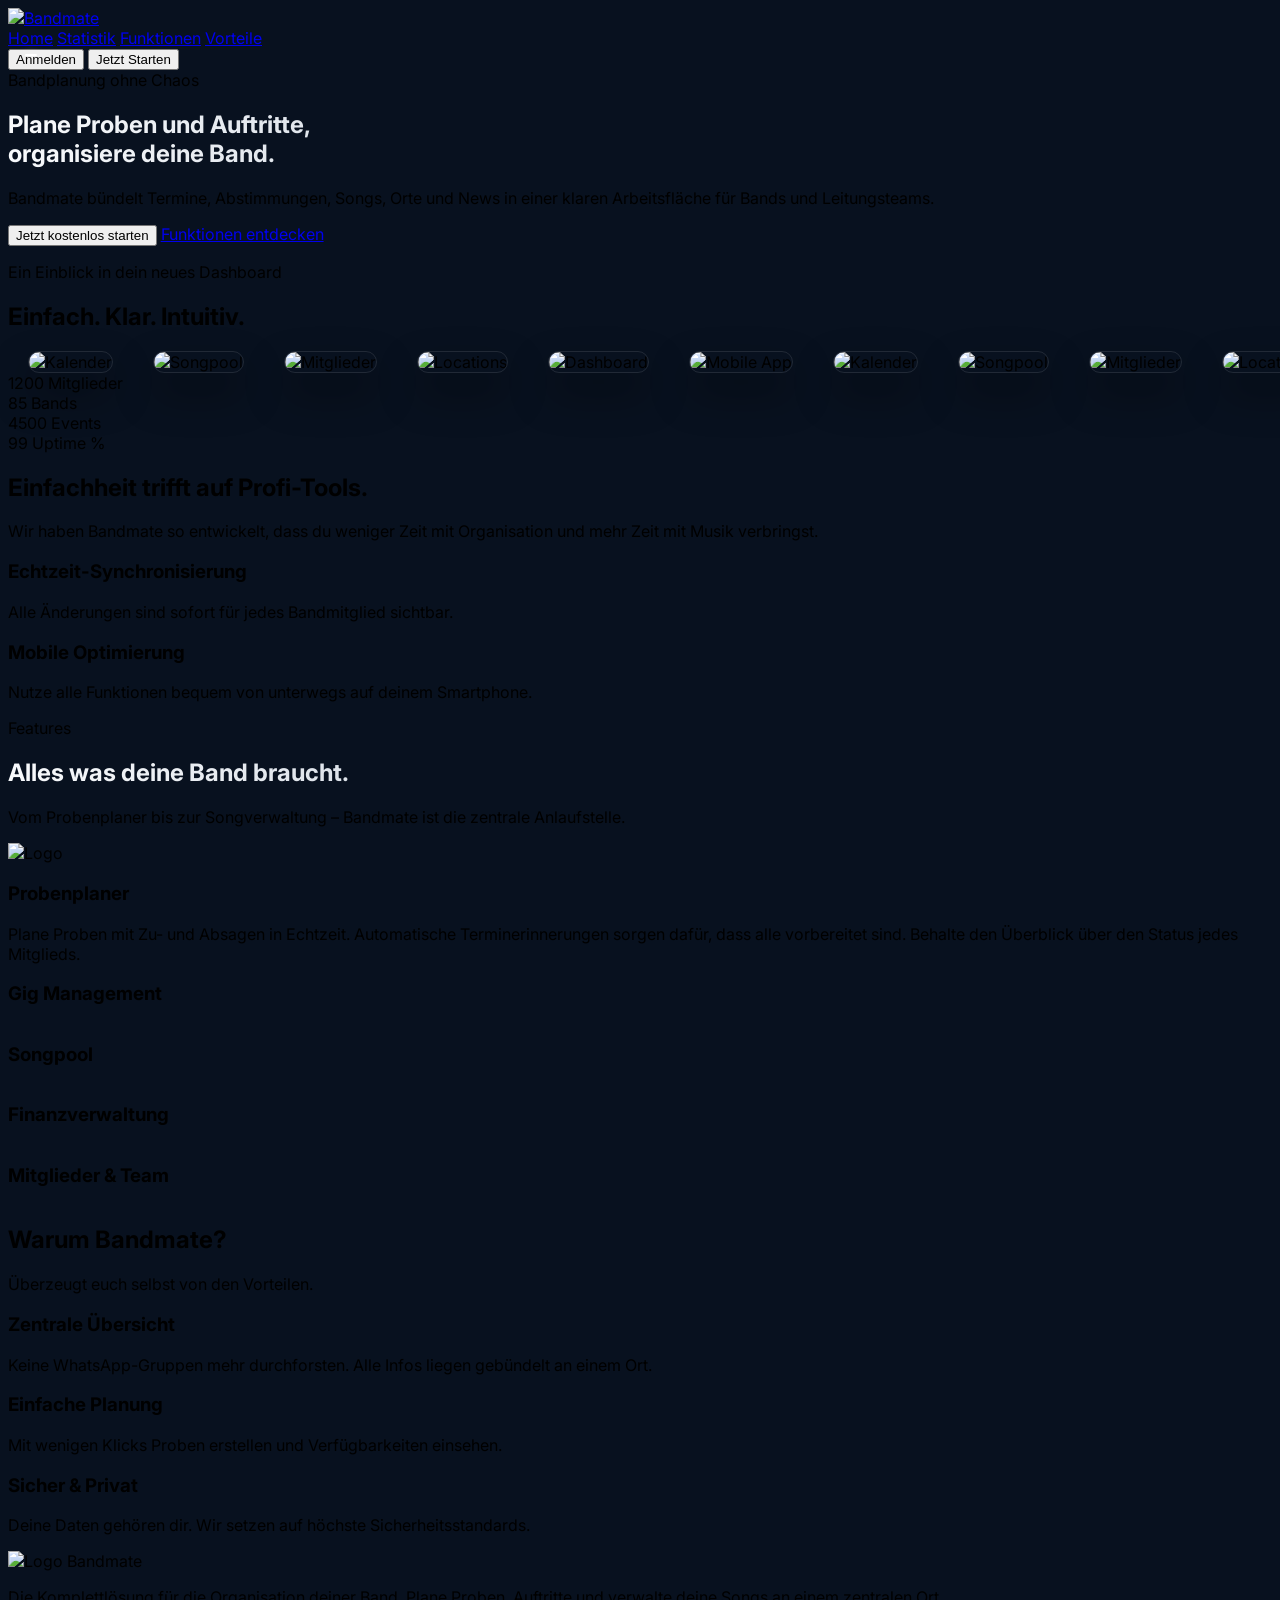
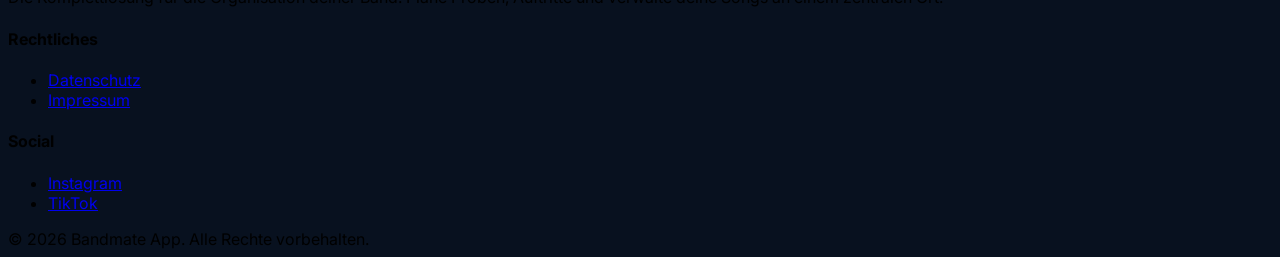
==== index.html @ f97758b0 "feat: add private and band-specific finance management module and UI components" ====
<!DOCTYPE html>
<html lang="de" class="dark">
<head>
    <meta charset="UTF-8">
    <meta name="viewport" content="width=device-width, initial-scale=1.0, viewport-fit=cover">
    <title>Bandmate | Organisiere deine Band wie ein Profi</title>
    
    <meta name="description" content="Bandmate hilft Bands, Proben, Auftritte, Mitglieder, Songs und Organisation an einem Ort klar und einfach zu planen.">
    <meta name="theme-color" content="#08111F" id="themeColorMeta">
    <meta name="apple-mobile-web-app-capable" content="yes">
    <meta name="apple-mobile-web-app-status-bar-style" content="black-translucent" id="appleStatusBarMeta">
    <meta name="apple-mobile-web-app-title" content="Bandmate">
    
    <link rel="manifest" href="manifest.json">
    <link rel="icon" type="image/svg+xml" href="images/branding/bandmate-logo-only.svg" id="faviconSvg">
    <link rel="apple-touch-icon" href="images/branding/bandmate-logo-only.svg" id="appleTouchIcon">
    
    <!-- External Dependencies -->
    <script src="https://cdn.tailwindcss.com"></script>
    <script src="https://cdn.jsdelivr.net/npm/@supabase/supabase-js@2"></script>
    <script src="https://unpkg.com/lucide@latest"></script>
    
    <!-- Custom Design System & Styles -->
    <script>
        tailwind.config = {
            darkMode: 'class',
            theme: {
                extend: {
                    colors: {
                        background: '#08111F',
                        accent: { secondary: '#5b8cff' }
                    },
                    animation: {
                        'orbit': 'orbit var(--duration) linear infinite',
                    },
                    keyframes: {
                        'orbit': {
                            '0%': { transform: 'rotate(0deg) translateY(var(--radius)) rotate(0deg)' },
                            '100%': { transform: 'rotate(360deg) translateY(var(--radius)) rotate(-360deg)' },
                        }
                    }
                }
            }
        }
    </script>
    <link rel="stylesheet" href="css/landing.css">
</head>
<body class="text-slate-200">

    <!-- Global Loading Overlay -->
    <div class="loader-container" id="globalLoadingOverlay">
        <div class="loader-panel">
            <div class="loader-spin-shell">
                <div class="guitar-spinner">
                    <img src="images/branding/bandmate-logo-only.svg" alt="Logo">
                </div>
            </div>
            <div class="text-center">
                <p class="font-black tracking-tight text-xl text-white mb-1">Bandmate lädt</p>
                <p class="text-sm text-slate-500 font-medium">Einen Moment bitte...</p>
            </div>
        </div>
    </div>

    <div id="landingPage" class="landing-page opacity-0 transition-opacity duration-500">
        <!-- Header -->
        <header class="fixed top-0 left-0 right-0 z-50 h-24 px-6 md:px-12 flex items-center justify-center pointer-events-none transition-all duration-500" id="mainHeader">
            <div id="headerInner" class="w-full h-16 flex items-center justify-between px-8 pointer-events-auto transition-all duration-500 max-w-full bg-transparent border-transparent shadow-none rounded-none">
                <!-- Left: Logo -->
                <div class="flex-1 flex items-center justify-start">
                    <a href="#" class="flex items-center gap-2">
                        <img src="images/branding/bandmate-logo-short-dark.svg" alt="Bandmate" class="h-8 w-auto">
                    </a>
                </div>

                <!-- Center: Nav -->
                <nav class="hidden md:flex flex-none items-center justify-center gap-8" id="mainNav">
                    <a href="#hero" class="nav-link text-[10px] font-black uppercase tracking-[0.2em] text-slate-400 hover:text-white transition-all active-link">Home</a>
                    <a href="#stats" class="nav-link text-[10px] font-black uppercase tracking-[0.2em] text-slate-400 hover:text-white transition-all">Statistik</a>
                    <a href="#features" class="nav-link text-[10px] font-black uppercase tracking-[0.2em] text-slate-400 hover:text-white transition-all">Funktionen</a>
                    <a href="#reasons" class="nav-link text-[10px] font-black uppercase tracking-[0.2em] text-slate-400 hover:text-white transition-all">Vorteile</a>
                </nav>

                <!-- Right: Buttons -->
                <div class="flex-1 flex items-center justify-end gap-3 pl-8">
                    <button onclick="UI.toggleAuthOverlay(true, 'login')" class="text-[10px] font-black uppercase tracking-[0.2em] px-6 py-2.5 rounded-full bg-white/5 border border-white/10 text-slate-300 hover:text-white hover:bg-white/10 transition-all whitespace-nowrap">Anmelden</button>
                    <button onclick="UI.toggleAuthOverlay(true, 'register')" class="text-[10px] font-black uppercase tracking-[0.2em] px-6 py-2.5 rounded-full bg-accent-secondary text-white hover:brightness-110 transition-all shadow-lg shadow-accent-secondary/20 whitespace-nowrap">Jetzt Starten</button>
                </div>
            </div>
        </header>

        <main>
            <!-- Hero -->
            <section id="hero" class="relative pt-40 pb-20 px-6 min-h-screen flex flex-col items-center justify-center text-center overflow-hidden">
                <div class="absolute top-1/4 left-1/2 -translate-x-1/2 w-[800px] h-[400px] bg-accent-secondary/10 blur-[120px] rounded-full pointer-events-none"></div>
                <div class="max-w-4xl relative z-10">
                    <div class="inline-block px-4 py-1.5 rounded-full bg-accent-secondary/10 border border-accent-secondary/20 text-accent-secondary text-xs font-bold tracking-widest uppercase mb-8">Bandplanung ohne Chaos</div>
                    <h1 class="text-5xl md:text-7xl font-black tracking-tight mb-8 leading-[1.1] text-gradient">Plane Proben und Auftritte, <br> organisiere deine Band.</h1>
                    <p class="text-lg md:text-xl text-slate-400 max-w-2xl mx-auto mb-10 leading-relaxed">Bandmate bündelt Termine, Abstimmungen, Songs, Orte und News in einer klaren Arbeitsfläche für Bands und Leitungsteams.</p>
                    <div class="flex flex-col sm:flex-row items-center justify-center gap-4">
                        <button onclick="UI.toggleAuthOverlay(true, 'register')" class="w-full sm:w-auto px-8 py-4 rounded-2xl bg-accent-secondary text-white font-bold text-base hover:bg-accent-secondary/90 transition-all shadow-xl shadow-accent-secondary/30">Jetzt kostenlos starten</button>
                        <a href="#features" class="w-full sm:w-auto px-8 py-4 rounded-2xl bg-white/5 border border-white/10 font-bold text-base hover:bg-white/10 transition-all flex items-center justify-center">Funktionen entdecken</a>
                    </div>
                </div>
            </section>

            <!-- Image App Slider -->
            <section class="py-32 border-y border-white/5 bg-black/20 overflow-hidden">
                <div class="max-w-[1400px] mx-auto px-6 mb-16 text-center">
                    <p class="text-xs font-bold uppercase tracking-[0.3em] text-slate-500 mb-4">Ein Einblick in dein neues Dashboard</p>
                    <h2 class="text-3xl md:text-4xl font-black tracking-tight">Einfach. Klar. Intuitiv.</h2>
                </div>
                <div class="flex animate-loop-scroll">
                    <!-- Original set -->
                    <div class="slider-img-container"><img src="https://images.unsplash.com/photo-1506784983877-45594efa4cbe?q=80&w=1200&auto=format&fit=crop" alt="Kalender" class="slider-img"></div>
                    <div class="slider-img-container"><img src="https://images.unsplash.com/photo-1511671782779-c97d3d27a1d4?q=80&w=1200&auto=format&fit=crop" alt="Songpool" class="slider-img"></div>
                    <div class="slider-img-container"><img src="https://images.unsplash.com/photo-1511379938547-c1f69419868d?q=80&w=1200&auto=format&fit=crop" alt="Mitglieder" class="slider-img"></div>
                    <div class="slider-img-container"><img src="https://images.unsplash.com/photo-1524661135-423995f22d0b?q=80&w=1200&auto=format&fit=crop" alt="Locations" class="slider-img"></div>
                    <div class="slider-img-container"><img src="https://images.unsplash.com/photo-1460925895917-afdab827c52f?q=80&w=1200&auto=format&fit=crop" alt="Dashboard" class="slider-img"></div>
                    <div class="slider-img-container"><img src="https://images.unsplash.com/photo-1512941937669-90a1b58e7e9c?q=80&w=1200&auto=format&fit=crop" alt="Mobile App" class="slider-img"></div>
                    <!-- Duplicate for infinite scroll -->
                    <div class="slider-img-container"><img src="https://images.unsplash.com/photo-1506784983877-45594efa4cbe?q=80&w=1200&auto=format&fit=crop" alt="Kalender" class="slider-img"></div>
                    <div class="slider-img-container"><img src="https://images.unsplash.com/photo-1511671782779-c97d3d27a1d4?q=80&w=1200&auto=format&fit=crop" alt="Songpool" class="slider-img"></div>
                    <div class="slider-img-container"><img src="https://images.unsplash.com/photo-1511379938547-c1f69419868d?q=80&w=1200&auto=format&fit=crop" alt="Mitglieder" class="slider-img"></div>
                    <div class="slider-img-container"><img src="https://images.unsplash.com/photo-1524661135-423995f22d0b?q=80&w=1200&auto=format&fit=crop" alt="Locations" class="slider-img"></div>
                    <div class="slider-img-container"><img src="https://images.unsplash.com/photo-1460925895917-afdab827c52f?q=80&w=1200&auto=format&fit=crop" alt="Dashboard" class="slider-img"></div>
                    <div class="slider-img-container"><img src="https://images.unsplash.com/photo-1512941937669-90a1b58e7e9c?q=80&w=1200&auto=format&fit=crop" alt="Mobile App" class="slider-img"></div>
                </div>
            </section>

            <!-- Facts Section -->
            <section id="stats" class="py-32 px-6 max-w-7xl mx-auto grid lg:grid-cols-2 gap-20 items-center">
                <div class="grid grid-cols-2 gap-6">
                    <div class="p-8 rounded-[2rem] bg-accent-secondary/5 border border-accent-secondary/10 flex flex-col items-center justify-center text-center">
                        <span class="text-6xl font-black text-accent-secondary mb-2 counter" data-target="1200">0</span>
                        <span class="text-sm font-bold uppercase tracking-widest text-slate-400">Mitglieder</span>
                    </div>
                    <div class="p-8 rounded-[2rem] bg-accent-secondary/5 border border-accent-secondary/10 flex flex-col items-center justify-center text-center">
                        <span class="text-6xl font-black text-accent-secondary mb-2 counter" data-target="85">0</span>
                        <span class="text-sm font-bold uppercase tracking-widest text-slate-400">Bands</span>
                    </div>
                    <div class="p-8 rounded-[2rem] bg-accent-secondary/5 border border-accent-secondary/10 flex flex-col items-center justify-center text-center">
                        <span class="text-6xl font-black text-accent-secondary mb-2 counter" data-target="4500">0</span>
                        <span class="text-sm font-bold uppercase tracking-widest text-slate-400">Events</span>
                    </div>
                    <div class="p-8 rounded-[2rem] bg-accent-secondary/5 border border-accent-secondary/10 flex flex-col items-center justify-center text-center">
                        <span class="text-6xl font-black text-accent-secondary mb-2 counter" data-target="99">0</span>
                        <span class="text-sm font-bold uppercase tracking-widest text-slate-400">Uptime %</span>
                    </div>
                </div>
                <div class="flex flex-col gap-8">
                    <h2 class="text-4xl font-black tracking-tight">Einfachheit trifft auf Profi-Tools.</h2>
                    <p class="text-slate-400 leading-relaxed font-medium">Wir haben Bandmate so entwickelt, dass du weniger Zeit mit Organisation und mehr Zeit mit Musik verbringst.</p>
                    <div class="grid gap-4">
                        <div class="p-6 rounded-2xl border border-white/5 bg-white/[0.02] hover:bg-white/[0.04] transition-all">
                            <h3 class="font-bold text-lg mb-1">Echtzeit-Synchronisierung</h3>
                            <p class="text-sm text-slate-500 font-medium">Alle Änderungen sind sofort für jedes Bandmitglied sichtbar.</p>
                        </div>
                        <div class="p-6 rounded-2xl border border-white/5 bg-white/[0.02] hover:bg-white/[0.04] transition-all">
                            <h3 class="font-bold text-lg mb-1">Mobile Optimierung</h3>
                            <p class="text-sm text-slate-500 font-medium">Nutze alle Funktionen bequem von unterwegs auf deinem Smartphone.</p>
                        </div>
                    </div>
                </div>
            </section>

            <!-- Features Section -->
            <section id="features" class="py-32 px-6 bg-black/40 overflow-hidden">
                <div class="max-w-7xl mx-auto">
                    <div class="text-center mb-20">
                        <div class="inline-block px-4 py-1.5 rounded-full bg-accent-secondary/10 border border-accent-secondary/20 text-accent-secondary text-xs font-bold tracking-widest uppercase mb-8">Features</div>
                        <h2 class="text-4xl md:text-5xl font-black tracking-tight mb-6 text-gradient">Alles was deine Band braucht.</h2>
                        <p class="text-slate-400 text-lg font-medium max-w-2xl mx-auto">Vom Probenplaner bis zur Songverwaltung – Bandmate ist die zentrale Anlaufstelle.</p>
                    </div>

                    <div class="grid lg:grid-cols-[0.8fr_1.2fr] gap-10 lg:gap-20 items-center">
                        <!-- Left Side: Spinning Wheel -->
                        <div class="relative h-[600px] flex items-center justify-center order-2 lg:order-1">
                            <div class="z-10 w-24 h-24 bg-accent-secondary/10 rounded-[2rem] p-5 border border-accent-secondary/20 backdrop-blur-xl">
                                <img src="images/branding/bandmate-logo-only-dark.svg" alt="Logo" class="w-full h-full object-contain">
                            </div>
                            <div class="absolute w-[300px] h-[300px] border border-white/5 rounded-full"></div>
                            <div class="absolute w-[450px] h-[450px] border border-white/5 rounded-full"></div>
                            
                            <!-- Orbiting Icons (7 Icons) -->
                            <div class="absolute animate-orbit flex items-center justify-center p-4 rounded-2xl bg-[#0D1527] border border-white/10" style="--duration: 25s; --radius: 150px; animation-delay: 0s;">
                                <i data-lucide="users" class="w-6 h-6 text-accent-secondary"></i>
                            </div>
                            <div class="absolute animate-orbit flex items-center justify-center p-4 rounded-2xl bg-[#0D1527] border border-white/10" style="--duration: 25s; --radius: 150px; animation-delay: -3.57s;">
                                <i data-lucide="calendar" class="w-6 h-6 text-accent-secondary"></i>
                            </div>
                            <div class="absolute animate-orbit flex items-center justify-center p-4 rounded-2xl bg-[#0D1527] border border-white/10" style="--duration: 25s; --radius: 150px; animation-delay: -7.14s;">
                                <i data-lucide="music" class="w-6 h-6 text-accent-secondary"></i>
                            </div>
                            <div class="absolute animate-orbit flex items-center justify-center p-4 rounded-2xl bg-[#0D1527] border border-white/10" style="--duration: 25s; --radius: 200px; animation-delay: -10.71s;">
                                <i data-lucide="mic-2" class="w-6 h-6 text-accent-secondary"></i>
                            </div>
                            <div class="absolute animate-orbit flex items-center justify-center p-4 rounded-2xl bg-[#0D1527] border border-white/10" style="--duration: 25s; --radius: 200px; animation-delay: -14.28s;">
                                <i data-lucide="map-pin" class="w-6 h-6 text-accent-secondary"></i>
                            </div>
                            <div class="absolute animate-orbit flex items-center justify-center p-4 rounded-2xl bg-[#0D1527] border border-white/10" style="--duration: 25s; --radius: 225px; animation-delay: -17.85s;">
                                <i data-lucide="bell" class="w-6 h-6 text-accent-secondary"></i>
                            </div>
                            <div class="absolute animate-orbit flex items-center justify-center p-4 rounded-2xl bg-[#0D1527] border border-white/10" style="--duration: 25s; --radius: 225px; animation-delay: -21.42s;">
                                <i data-lucide="euro" class="w-6 h-6 text-accent-secondary"></i>
                            </div>
                        </div>

                        <!-- Right Side: Accordion -->
                        <div class="space-y-4 order-1 lg:order-2 w-full max-w-2xl mx-auto lg:mx-0">
                            <!-- Item 1 -->
                            <details name="features" class="group p-6 rounded-2xl bg-white/5 border border-white/10 hover:bg-white/10 open:bg-white/[0.08] open:scale-[1.02] transition-all cursor-pointer" open>
                                <summary class="flex items-center justify-between list-none">
                                    <div class="flex items-center gap-4">
                                        <div class="w-12 h-12 rounded-xl bg-accent-secondary/10 flex items-center justify-center">
                                            <i data-lucide="calendar" class="w-6 h-6 text-accent-secondary"></i>
                                        </div>
                                        <h3 class="text-xl font-bold tracking-tight">Probenplaner</h3>
                                    </div>
                                    <span class="transition-transform group-open:rotate-180">
                                        <i data-lucide="chevron-down" class="w-5 h-5 text-slate-500"></i>
                                    </span>
                                </summary>
                                <div class="grid grid-rows-[0fr] group-open:grid-rows-[1fr] transition-all duration-500 ease-in-out overflow-hidden">
                                    <div class="min-h-0">
                                        <div class="pt-6 text-slate-400 text-base leading-relaxed">
                                            Plane Proben mit Zu- und Absagen in Echtzeit. Automatische Terminerinnerungen sorgen dafür, dass alle vorbereitet sind. Behalte den Überblick über den Status jedes Mitglieds.
                                        </div>
                                    </div>
                                </div>
                            </details>

                            <!-- Item 2 -->
                            <details name="features" class="group p-6 rounded-2xl bg-white/5 border border-white/10 hover:bg-white/10 open:bg-white/[0.08] open:scale-[1.02] transition-all cursor-pointer">
                                <summary class="flex items-center justify-between list-none">
                                    <div class="flex items-center gap-4">
                                        <div class="w-12 h-12 rounded-xl bg-accent-secondary/10 flex items-center justify-center">
                                            <i data-lucide="mic-2" class="w-6 h-6 text-accent-secondary"></i>
                                        </div>
                                        <h3 class="text-xl font-bold tracking-tight">Gig Management</h3>
                                    </div>
                                    <span class="transition-transform group-open:rotate-180">
                                        <i data-lucide="chevron-down" class="w-5 h-5 text-slate-500"></i>
                                    </span>
                                </summary>
                                <div class="grid grid-rows-[0fr] group-open:grid-rows-[1fr] transition-all duration-500 ease-in-out overflow-hidden">
                                    <div class="min-h-0">
                                        <div class="pt-6 text-slate-400 text-base leading-relaxed">
                                            Von der ersten Anfrage bis zum Applaus. Verwalte Setlisten, Technik-Rider, Ansprechpartner und Locations an einem zentralen Ort.
                                        </div>
                                    </div>
                                </div>
                            </details>

                            <!-- Item 3 -->
                            <details name="features" class="group p-6 rounded-2xl bg-white/5 border border-white/10 hover:bg-white/10 open:bg-white/[0.08] open:scale-[1.02] transition-all cursor-pointer">
                                <summary class="flex items-center justify-between list-none">
                                    <div class="flex items-center gap-4">
                                        <div class="w-12 h-12 rounded-xl bg-accent-secondary/10 flex items-center justify-center">
                                            <i data-lucide="music" class="w-6 h-6 text-accent-secondary"></i>
                                        </div>
                                        <h3 class="text-xl font-bold tracking-tight">Songpool</h3>
                                    </div>
                                    <span class="transition-transform group-open:rotate-180">
                                        <i data-lucide="chevron-down" class="w-5 h-5 text-slate-500"></i>
                                    </span>
                                </summary>
                                <div class="grid grid-rows-[0fr] group-open:grid-rows-[1fr] transition-all duration-500 ease-in-out overflow-hidden">
                                    <div class="min-h-0">
                                        <div class="pt-6 text-slate-400 text-base leading-relaxed">
                                            Deine digitale Notenmappe. Hinterlege PDFs, Audio-Files und ChordPro-Texte. Erstelle Setlisten per Drag & Drop für deine nächsten Shows.
                                        </div>
                                    </div>
                                </div>
                            </details>

                            <!-- Item 4 -->
                            <details name="features" class="group p-6 rounded-2xl bg-white/5 border border-white/10 hover:bg-white/10 open:bg-white/[0.08] open:scale-[1.02] transition-all cursor-pointer">
                                <summary class="flex items-center justify-between list-none">
                                    <div class="flex items-center gap-4">
                                        <div class="w-12 h-12 rounded-xl bg-accent-secondary/10 flex items-center justify-center">
                                            <i data-lucide="euro" class="w-6 h-6 text-accent-secondary"></i>
                                        </div>
                                        <h3 class="text-xl font-bold tracking-tight">Finanzverwaltung</h3>
                                    </div>
                                    <span class="transition-transform group-open:rotate-180">
                                        <i data-lucide="chevron-down" class="w-5 h-5 text-slate-500"></i>
                                    </span>
                                </summary>
                                <div class="grid grid-rows-[0fr] group-open:grid-rows-[1fr] transition-all duration-500 ease-in-out overflow-hidden">
                                    <div class="min-h-0">
                                        <div class="pt-6 text-slate-400 text-base leading-relaxed">
                                            Behalte eure Band-Kasse und privaten Ausgaben im Griff. Plane Einnahmen und Ausgaben, teile Beträge unter den Mitgliedern auf und behalte immer den Überblick, wer wem was schuldet.
                                        </div>
                                    </div>
                                </div>
                            </details>

                            <!-- Item 5 -->
                            <details name="features" class="group p-6 rounded-2xl bg-white/5 border border-white/10 hover:bg-white/10 open:bg-white/[0.08] open:scale-[1.02] transition-all cursor-pointer">
                                <summary class="flex items-center justify-between list-none">
                                    <div class="flex items-center gap-4">
                                        <div class="w-12 h-12 rounded-xl bg-accent-secondary/10 flex items-center justify-center">
                                            <i data-lucide="users" class="w-6 h-6 text-accent-secondary"></i>
                                        </div>
                                        <h3 class="text-xl font-bold tracking-tight">Mitglieder & Team</h3>
                                    </div>
                                    <span class="transition-transform group-open:rotate-180">
                                        <i data-lucide="chevron-down" class="w-5 h-5 text-slate-500"></i>
                                    </span>
                                </summary>
                                <div class="grid grid-rows-[0fr] group-open:grid-rows-[1fr] transition-all duration-500 ease-in-out overflow-hidden">
                                    <div class="min-h-0">
                                        <div class="pt-6 text-slate-400 text-base leading-relaxed">
                                            Verwalte Kontaktdaten, Instrumente und Rollen. Lade neue Musiker einfach per Einladungscode ein und baue deine Band-Community auf.
                                        </div>
                                    </div>
                                </div>
                            </details>
                        </div>
                    </div>
                </div>
            </section>

            <!-- Reasons Grid -->
            <section id="reasons" class="py-32 px-6 max-w-7xl mx-auto">
                <div class="text-center mb-20">
                    <h2 class="text-4xl md:text-5xl font-black tracking-tight mb-6">Warum Bandmate?</h2>
                    <p class="text-slate-400 max-w-xl mx-auto font-medium">Überzeugt euch selbst von den Vorteilen.</p>
                </div>
                <div class="grid md:grid-cols-3 gap-8">
                    <div class="p-10 rounded-[2.5rem] bg-[#121C31] border border-white/5 group hover:-translate-y-2 transition-all">
                        <div class="w-14 h-14 rounded-2xl bg-accent-secondary/10 flex items-center justify-center mb-8">
                            <i data-lucide="target" class="w-7 h-7 text-accent-secondary"></i>
                        </div>
                        <h3 class="text-2xl font-black mb-4">Zentrale Übersicht</h3>
                        <p class="text-slate-400 font-medium leading-relaxed">Keine WhatsApp-Gruppen mehr durchforsten. Alle Infos liegen gebündelt an einem Ort.</p>
                    </div>
                    <div class="p-10 rounded-[2.5rem] bg-[#121C31] border border-white/5 group hover:-translate-y-2 transition-all">
                        <div class="w-14 h-14 rounded-2xl bg-accent-secondary/10 flex items-center justify-center mb-8">
                            <i data-lucide="zap" class="w-7 h-7 text-accent-secondary"></i>
                        </div>
                        <h3 class="text-2xl font-black mb-4">Einfache Planung</h3>
                        <p class="text-slate-400 font-medium leading-relaxed">Mit wenigen Klicks Proben erstellen und Verfügbarkeiten einsehen.</p>
                    </div>
                    <div class="p-10 rounded-[2.5rem] bg-[#121C31] border border-white/5 group hover:-translate-y-2 transition-all">
                        <div class="w-14 h-14 rounded-2xl bg-accent-secondary/10 flex items-center justify-center mb-8">
                            <i data-lucide="shield-check" class="w-7 h-7 text-accent-secondary"></i>
                        </div>
                        <h3 class="text-2xl font-black mb-4">Sicher & Privat</h3>
                        <p class="text-slate-400 font-medium leading-relaxed">Deine Daten gehören dir. Wir setzen auf höchste Sicherheitsstandards.</p>
                    </div>
                </div>
            </section>
        </main>

        <!-- Footer -->
        <footer class="py-20 px-6 border-t border-white/5 bg-black/40">
            <div class="max-w-7xl mx-auto flex flex-col md:flex-row justify-between items-start gap-12">
                <div class="max-w-sm">
                    <div class="flex items-center gap-3 mb-6">
                        <img src="images/branding/bandmate-logo-only-dark.svg" alt="Logo" class="w-8 h-8">
                        <span class="text-xl font-black tracking-widest uppercase text-white">Bandmate</span>
                    </div>
                    <p class="text-sm text-slate-500 font-medium leading-relaxed">Die Komplettlösung für die Organisation deiner Band. Plane Proben, Auftritte und verwalte deine Songs an einem zentralen Ort.</p>
                </div>
                <div class="flex flex-wrap gap-16 md:gap-24">
                    <div>
                        <h4 class="font-bold uppercase tracking-widest text-[10px] text-slate-400 mb-6">Rechtliches</h4>
                        <ul class="space-y-4 text-xs text-slate-500 font-black uppercase tracking-widest">
                            <li><a href="html/privacy.html" class="hover:text-white transition-colors">Datenschutz</a></li>
                            <li><a href="html/impressum.html" class="hover:text-white transition-colors">Impressum</a></li>
                        </ul>
                    </div>
                    <div>
                        <h4 class="font-bold uppercase tracking-widest text-[10px] text-slate-400 mb-6">Social</h4>
                        <ul class="space-y-4 text-xs text-slate-500 font-black uppercase tracking-widest">
                            <li><a href="https://instagram.com/bandmate.studio" target="_blank" class="hover:text-white transition-colors">Instagram</a></li>
                            <li><a href="https://tiktok.com/@bandmate.studio" target="_blank" class="hover:text-white transition-colors">TikTok</a></li>
                        </ul>
                    </div>
                </div>
            </div>
            <div class="max-w-7xl mx-auto mt-20 pt-8 border-t border-white/5 text-[10px] text-slate-600 font-black uppercase tracking-widest">
                © 2026 Bandmate App. Alle Rechte vorbehalten.
            </div>
        </footer>

        <!-- Auth Overlay -->
        <div id="authOverlay" class="fixed inset-0 z-[100] hidden items-center justify-center p-4 bg-black/60 backdrop-blur-xl transition-all" aria-hidden="true" hidden>
            <div id="toast" class="fixed top-6 left-1/2 -translate-x-1/2 z-[1000] px-6 py-3 rounded-2xl bg-accent-secondary text-white font-bold shadow-2xl opacity-0 pointer-events-none transition-all"></div>
            
            <div class="auth-white-card relative w-full max-w-lg bg-[#0D1527] border border-white/10 rounded-[2.5rem] shadow-2xl overflow-hidden max-h-[90vh] flex flex-col auth-mode-login">
                <div class="p-8 border-b border-white/5 flex items-start justify-between">
                    <div>
                        <span class="text-[10px] font-black uppercase tracking-[0.3em] text-accent-secondary mb-1 block">Bandmate</span>
                        <h2 class="text-3xl font-black tracking-tight" id="authCardTitle">Anmelden</h2>
                        <p class="text-slate-400 text-sm font-medium" id="authCardSubtitle">Greife direkt wieder auf Proben, Auftritte, Bands und Planung zu.</p>
                    </div>
                    <button onclick="UI.toggleAuthOverlay(false)" class="p-2 rounded-full hover:bg-white/5 transition-colors">
                        <i data-lucide="x" class="w-6 h-6 text-slate-400"></i>
                    </button>
                </div>

                <div class="flex p-1 bg-black/20 mx-8 mt-6 rounded-2xl">
                    <button type="button" class="auth-tab active flex-1 py-3 text-sm font-bold rounded-xl transition-all" data-tab="login">Login</button>
                    <button type="button" class="auth-tab flex-1 py-3 text-sm font-bold rounded-xl transition-all" data-tab="register">Registrieren</button>
                </div>

                <div class="p-8 flex-1 overflow-y-auto">
                    <!-- Forms are handled by UI.js and App.js -->
                    <form id="loginForm" class="auth-form active space-y-5">
                        <div id="loginConfirmationNotice" class="p-4 rounded-xl bg-emerald-500/10 border border-emerald-500/20 text-emerald-400 text-sm hidden"></div>
                        <div class="space-y-2">
                            <label for="loginUsername" class="text-xs font-bold uppercase tracking-widest text-slate-500 ml-1">Benutzername oder E-Mail</label>
                            <input type="text" id="loginUsername" placeholder="dein@name.de" required class="w-full px-6 py-4 rounded-2xl bg-black/20 border border-white/5 focus:outline-none focus:border-accent-secondary/50 font-medium">
                        </div>
                        <div class="space-y-2">
                            <label for="loginPassword" class="text-xs font-bold uppercase tracking-widest text-slate-500 ml-1">Passwort</label>
                            <input type="password" id="loginPassword" placeholder="••••••••" required class="w-full px-6 py-4 rounded-2xl bg-black/20 border border-white/5 focus:outline-none focus:border-accent-secondary/50">
                        </div>
                        <div class="flex items-center justify-between px-1">
                            <label class="flex items-center gap-2 cursor-pointer text-sm text-slate-400 font-medium">
                                <input type="checkbox" id="loginRememberMe" class="w-4 h-4 rounded border-white/10 bg-black/20">
                                <span>Angemeldet bleiben</span>
                            </label>
                            <button type="button" onclick="UI.showForgotPassword(); return false;" class="text-sm font-bold text-accent-secondary hover:underline">Passwort vergessen?</button>
                        </div>
                        <button type="submit" class="w-full py-2.5 rounded-xl bg-accent-secondary text-white font-bold text-sm shadow-lg shadow-accent-secondary/20 hover:translate-y-[-1px] transition-all">Anmelden</button>
                        <p class="text-center text-sm text-slate-500 pt-4 font-medium">Noch kein Konto? <button type="button" onclick="UI.switchAuthTab('register'); return false;" class="text-accent-secondary font-bold hover:underline">Jetzt registrieren</button></p>
                    </form>

                    <form id="forgotPasswordForm" class="auth-form space-y-5" style="display: none;">
                        <div class="space-y-2">
                            <label for="forgotPasswordEmail" class="text-xs font-bold uppercase tracking-widest text-slate-500 ml-1">E-Mail Adresse</label>
                            <input type="email" id="forgotPasswordEmail" placeholder="dein@name.de" required class="w-full px-6 py-4 rounded-2xl bg-black/20 border border-white/5 focus:outline-none focus:border-accent-secondary/50 font-medium">
                        </div>
                        <button type="submit" class="w-full py-2.5 rounded-xl bg-accent-secondary text-white font-bold text-sm shadow-lg shadow-accent-secondary/20 transition-all">Link anfordern</button>
                        <button type="button" onclick="UI.switchAuthTab('login'); return false;" class="w-full text-sm font-bold text-slate-400 hover:text-white transition-colors">Zurück zum Login</button>
                    </form>

                    <form id="registerForm" class="auth-form space-y-5">
                        <div class="grid grid-cols-2 gap-4">
                            <div class="space-y-2">
                                <label for="registerFirstName" class="text-xs font-bold uppercase tracking-widest text-slate-500 ml-1">Vorname</label>
                                <input type="text" id="registerFirstName" placeholder="Max" required class="w-full px-5 py-3.5 rounded-2xl bg-black/20 border border-white/5 focus:outline-none focus:border-accent-secondary/50 font-medium">
                            </div>
                            <div class="space-y-2">
                                <label for="registerLastName" class="text-xs font-bold uppercase tracking-widest text-slate-500 ml-1">Nachname</label>
                                <input type="text" id="registerLastName" placeholder="Mustermann" required class="w-full px-5 py-3.5 rounded-2xl bg-black/20 border border-white/5 focus:outline-none focus:border-accent-secondary/50 font-medium">
                            </div>
                        </div>
                        <div class="grid grid-cols-2 gap-4">
                            <div class="space-y-2">
                                <label for="registerUsername" class="text-xs font-bold uppercase tracking-widest text-slate-500 ml-1">Benutzername</label>
                                <input type="text" id="registerUsername" placeholder="max.music" required class="w-full px-5 py-3.5 rounded-2xl bg-black/20 border border-white/5 focus:outline-none focus:border-accent-secondary/50 font-medium">
                                <div id="usernameFeedback" class="text-[10px] ml-1 font-bold"></div>
                            </div>
                            <div class="space-y-2">
                                <label for="registerEmail" class="text-xs font-bold uppercase tracking-widest text-slate-500 ml-1">E-Mail</label>
                                <input type="email" id="registerEmail" placeholder="max@mustermann.de" required class="w-full px-5 py-3.5 rounded-2xl bg-black/20 border border-white/5 focus:outline-none focus:border-accent-secondary/50 font-medium">
                            </div>
                        </div>
                        <div class="space-y-2">
                            <label class="text-xs font-bold uppercase tracking-widest text-slate-500 ml-1">Instrumente</label>
                            <div id="registerInstrumentSelector"></div>
                            <input type="hidden" id="registerInstrument" value="">
                        </div>
                        <div class="grid grid-cols-2 gap-4">
                            <div class="space-y-2">
                                <label for="registerPassword" class="text-xs font-bold uppercase tracking-widest text-slate-500 ml-1">Passwort</label>
                                <input type="password" id="registerPassword" placeholder="••••••••" required class="w-full px-5 py-3.5 rounded-2xl bg-black/20 border border-white/5 focus:outline-none focus:border-accent-secondary/50">
                                <div id="registerPasswordHint" class="text-[10px] ml-1 font-bold text-slate-500">Mindestens 6 Zeichen erforderlich</div>
                            </div>
                            <div class="space-y-2">
                                <label for="registerPasswordConfirm" class="text-xs font-bold uppercase tracking-widest text-slate-500 ml-1">Bestätigen</label>
                                <input type="password" id="registerPasswordConfirm" placeholder="••••••••" required class="w-full px-5 py-3.5 rounded-2xl bg-black/20 border border-white/5 focus:outline-none focus:border-accent-secondary/50">
                                <div id="registerPasswordConfirmHint" class="text-[10px] ml-1 font-bold text-slate-500">Passwörter müssen übereinstimmen</div>
                            </div>
                        </div>
                        <div class="space-y-2">
                            <label for="registerProfileImage" class="text-xs font-bold uppercase tracking-widest text-slate-500 ml-1">Profilbild (optional)</label>
                            <input type="file" id="registerProfileImage" accept="image/*" class="w-full text-xs text-slate-500 file:mr-4 file:py-2 file:px-4 file:rounded-full file:border-0 file:text-xs file:font-semibold file:bg-white/5 file:text-white hover:file:bg-white/10 cursor-pointer">
                        </div>
                        <button type="submit" class="w-full py-2.5 rounded-xl bg-accent-secondary text-white font-bold text-sm shadow-lg shadow-accent-secondary/20 hover:translate-y-[-1px] transition-all">Kostenlos registrieren</button>
                    </form>
                </div>
            </div>
        </div>
    </div>

    <!-- Core Logic -->
    <script src="js/logger.js"></script>
    <script src="js/config.js"></script>
    <script src="js/supabase.js"></script>
    <script src="js/storage.js"></script>
    <script src="js/auth.js"></script>
    <script src="js/ui.js"></script>
    <script src="js/app.js"></script>
    <script src="js/landing.js"></script>
    <!-- Scroll Spy Script -->
    <script>
        document.addEventListener('DOMContentLoaded', () => {
            const sections = Array.from(document.querySelectorAll('section[id]'));
            const navLinks = document.querySelectorAll('#mainNav .nav-link');

            const updateSpy = () => {
                let current = '';
                const scrollY = window.scrollY;

                sections.forEach(section => {
                    const sectionTop = section.offsetTop;
                    // Changed from 150 to 250 to account for the larger scroll-margin-top (160px)
                    if (scrollY >= sectionTop - 250) {
                        current = section.getAttribute('id');
                    }
                });

                // Force last section if scrolled to very bottom
                if ((window.innerHeight + scrollY) >= document.body.offsetHeight - 50) {
                    current = sections[sections.length - 1].getAttribute('id');
                }

                navLinks.forEach(link => {
                    link.classList.remove('text-white', 'active-link');
                    link.classList.add('text-slate-400');
                    if (current && link.getAttribute('href') === `#${current}`) {
                        link.classList.remove('text-slate-400');
                        link.classList.add('text-white', 'active-link');
                    }
                });
            };

            window.addEventListener('scroll', updateSpy, { passive: true });
            // Initial call
            updateSpy();
        });
    </script>
</body>
</html>
---- css/landing.css ----
@import url('https://fonts.googleapis.com/css2?family=Inter:wght@400;700;900&display=swap');

html { scroll-behavior: smooth; }
section[id] { scroll-margin-top: 160px; }
body { font-family: 'Inter', sans-serif; background-color: #08111F; }
.glass { background: rgba(13, 21, 39, 0.7); backdrop-filter: blur(12px); -webkit-backdrop-filter: blur(12px); border: 1px solid rgba(148, 163, 184, 0.1); }
.text-gradient { background: linear-gradient(to right, #f8fafc, #94a3b8); -webkit-background-clip: text; -webkit-text-fill-color: transparent; }
.modal-open { overflow: hidden !important; }
summary::-webkit-details-marker { display: none; }
summary { list-style: none; }

.nav-link { position: relative; }
.nav-link::after { content: ''; position: absolute; bottom: -8px; left: 50%; width: 0; height: 2px; background: white; transition: all 0.3s ease; transform: translateX(-50%); border-radius: 99px; box-shadow: 0 0 10px rgba(255,255,255,0.5); }
.nav-link.text-white::after { width: 12px; }

/* Auth Styles Integration */
#authOverlay.active { display: flex !important; }
.auth-tab.active { background: #5b8cff; color: white; }
.auth-form { display: none; }
.auth-form.active { display: block; }

/* Multiselect / Instrument Selector Style */
.custom-multiselect { position: relative; width: 100%; }
.multiselect-trigger { display: flex; align-items: flex-start; justify-content: space-between; gap: 0.85rem; min-height: 52px; padding: 0.65rem 1rem; border-radius: 1rem; border: 1px solid rgba(148, 163, 184, 0.1); background: rgba(0, 0, 0, 0.2); cursor: pointer; transition: all 0.2s; }
.multiselect-trigger:hover { border-color: rgba(91, 140, 255, 0.5); background: rgba(0, 0, 0, 0.3); }
.multiselect-badges { display: flex; flex-wrap: wrap; gap: 0.4rem; flex: 1; }
.multiselect-badge { display: inline-flex; align-items: center; min-height: 24px; padding: 0.2rem 0.6rem; border-radius: 999px; background: rgba(91, 140, 255, 0.2); color: #5b8cff; font-size: 0.75rem; font-weight: 700; }
.multiselect-arrow { color: #64748b; font-size: 0.8rem; padding-top: 0.2rem; }
.multiselect-menu { position: absolute; top: calc(100% + 0.5rem); left: 0; width: 100%; display: none; max-height: 250px; overflow-y: auto; padding: 0.5rem; border-radius: 1rem; border: 1px solid rgba(148, 163, 184, 0.1); background: #0D1527; box-shadow: 0 20px 50px rgba(0, 0, 0, 0.5); z-index: 200; }
.multiselect-menu.show { display: block; }
.multiselect-option { display: flex; align-items: center; gap: 0.75rem; padding: 0.75rem; border-radius: 0.75rem; cursor: pointer; transition: all 0.2s; color: #cbd5e1; }
.multiselect-option:hover { background: rgba(91, 140, 255, 0.1); color: white; }
.multiselect-option input[type="checkbox"] { position: absolute; opacity: 0; pointer-events: none; }
.multiselect-option-indicator { width: 1.1rem; height: 1.1rem; border-radius: 0.35rem; border: 1px solid rgba(148, 163, 184, 0.3); background: rgba(0,0,0,0.2); display: flex; align-items: center; justify-content: center; }
.multiselect-option input[type="checkbox"]:checked + .multiselect-option-indicator { background: #5b8cff; border-color: #5b8cff; }
.multiselect-option input[type="checkbox"]:checked + .multiselect-option-indicator::after { content: '✓'; color: white; font-size: 0.7rem; font-weight: bold; }
.multiselect-option-label { font-size: 0.9rem; font-weight: 600; }

/* Loader Styles matching app.html */
.loader-container { position: fixed; inset: 0; z-index: 9999; display: flex; align-items: center; justify-content: center; background: #08111F; transition: opacity 0.35s ease-out; }
.loader-panel { display: flex; flex-direction: column; align-items: center; gap: 24px; padding: 40px; border-radius: 40px; background: #0D1527; border: 1px solid rgba(255,255,255,0.1); box-shadow: 0 30px 60px rgba(0,0,0,0.5); }
.loader-spin-shell { width: 100px; height: 100px; border-radius: 50%; background: rgba(91, 140, 255, 0.1); border: 1px solid rgba(91, 140, 255, 0.2); display: flex; align-items: center; justify-content: center; }
.guitar-spinner { animation: guitarSpin 2s linear infinite; display: flex; align-items: center; justify-content: center; }
.guitar-spinner img { width: 60px; height: 60px; }
@keyframes guitarSpin {
    0% { transform: rotate(0deg) scale(1); }
    50% { transform: rotate(180deg) scale(1.1); }
    100% { transform: rotate(360deg) scale(1); }
}

/* Image Slider */
.animate-loop-scroll {
    display: flex;
    width: fit-content;
    animation: loop-scroll 40s linear infinite;
}
.slider-img-container {
    padding: 0 20px;
    flex-shrink: 0;
}
.slider-img {
    height: 400px;
    width: 600px;
    object-fit: cover;
    border-radius: 24px;
    border: 1px solid rgba(255,255,255,0.1);
    box-shadow: 0 20px 40px rgba(0,0,0,0.4);
    transition: all 0.4s cubic-bezier(0.4, 0, 0.2, 1);
}
.slider-img:hover {
    transform: scale(1.05) translateY(-10px);
    border-color: rgba(91, 140, 255, 0.4);
}
@keyframes loop-scroll {
    from { transform: translateX(0); }
    to { transform: translateX(-50%); }
}

/* Validation Feedback Styles */
.is-warning { color: #ef4444 !important; }
.is-success { color: #4ade80 !important; }
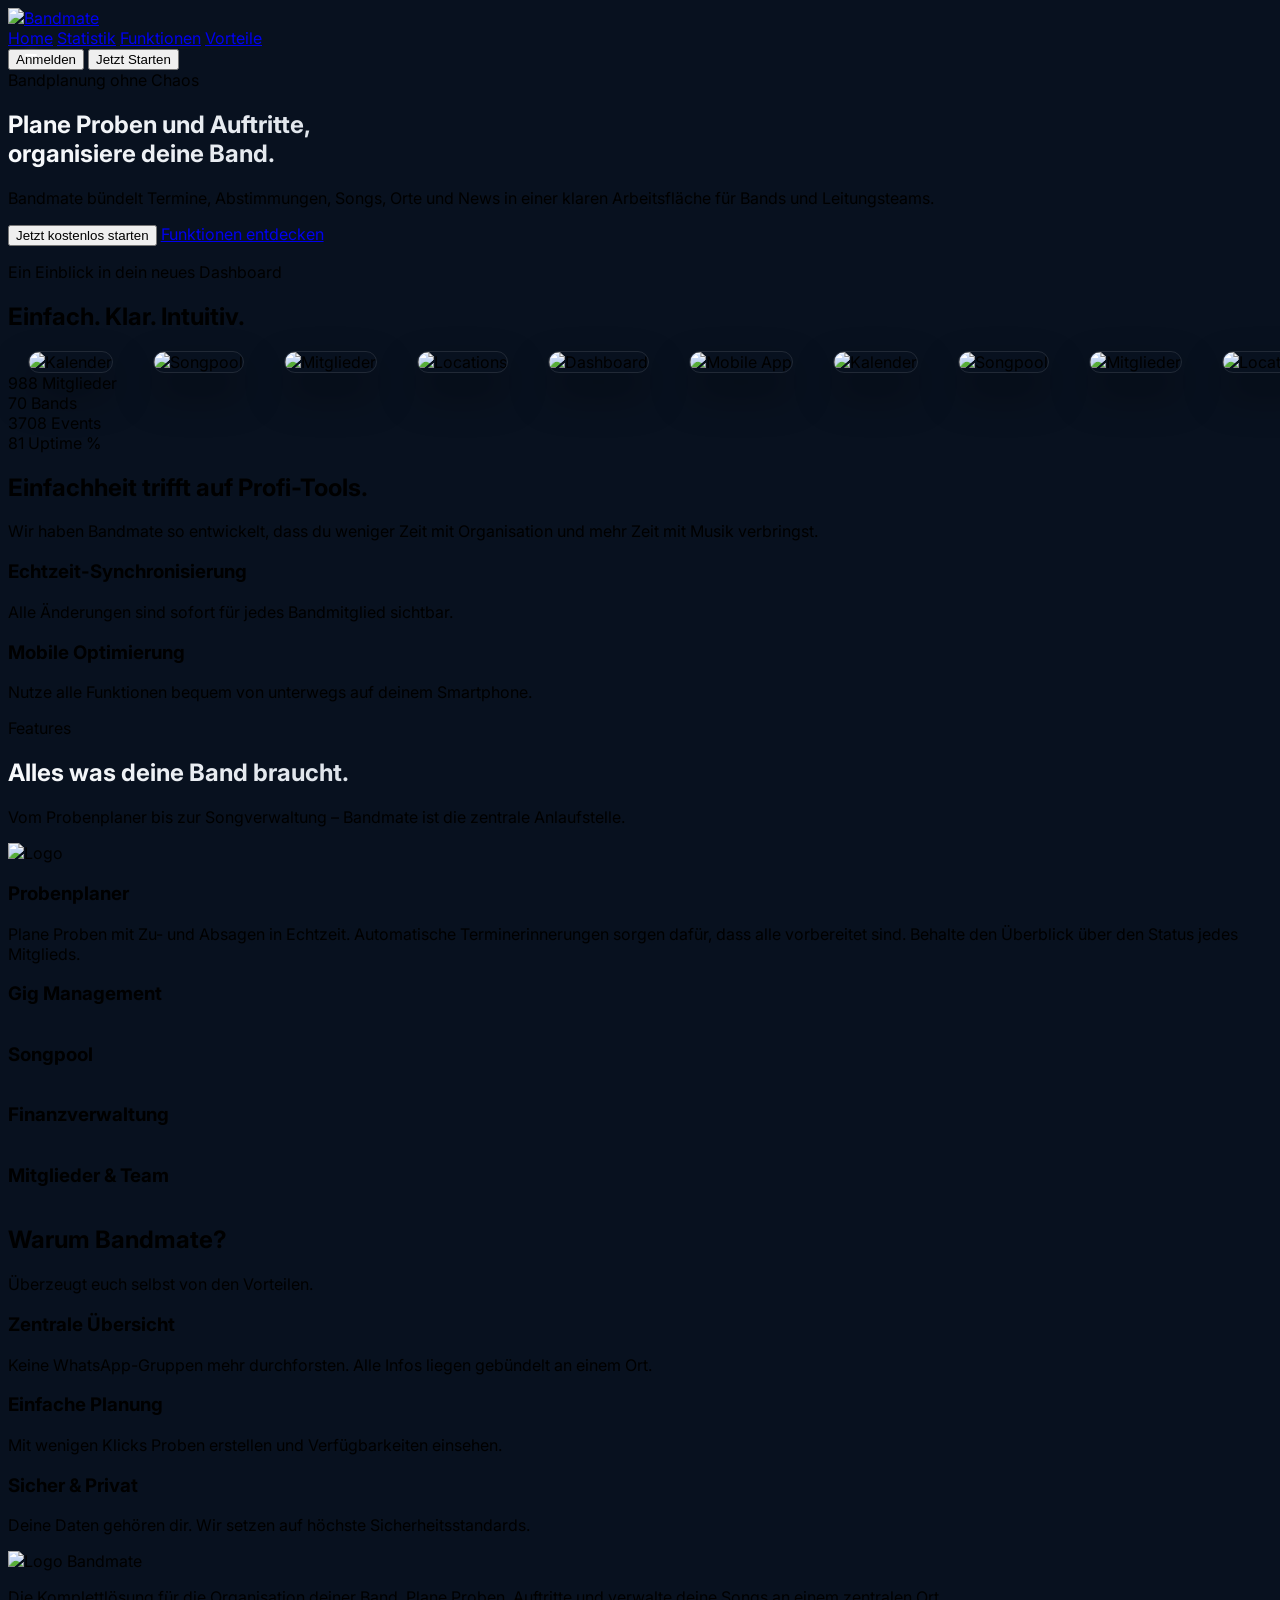
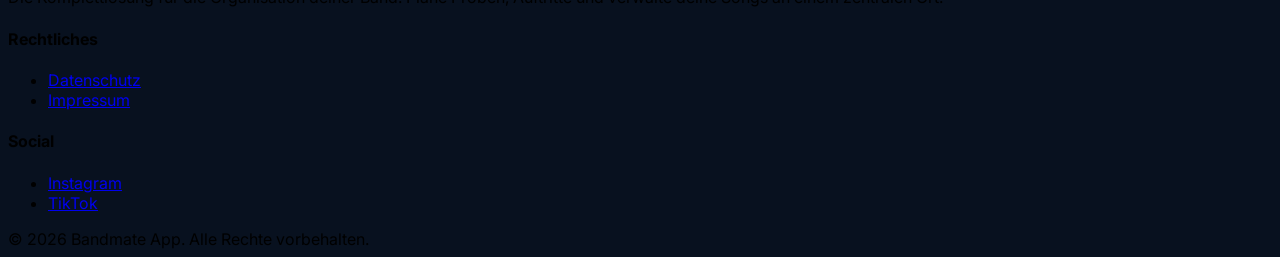
==== commit 76c9d9ec: "refactor: redesign absence edit modal layout and simplify UI elements" ====
--- a/index.html
+++ b/index.html
@@ -95,7 +95,7 @@
                 <div class="absolute top-1/4 left-1/2 -translate-x-1/2 w-[800px] h-[400px] bg-accent-secondary/10 blur-[120px] rounded-full pointer-events-none"></div>
                 <div class="max-w-4xl relative z-10">
                     <div class="inline-block px-4 py-1.5 rounded-full bg-accent-secondary/10 border border-accent-secondary/20 text-accent-secondary text-xs font-bold tracking-widest uppercase mb-8">Bandplanung ohne Chaos</div>
-                    <h1 class="text-5xl md:text-7xl font-black tracking-tight mb-8 leading-[1.1] text-gradient">Plane Proben und Auftritte, <br> organisiere deine Band.</h1>
+                    <h1 class="text-3xl md:text-5xl font-black tracking-tight mb-8 leading-[1.1] text-gradient">Plane Proben und Auftritte, <br> organisiere deine Band.</h1>
                     <p class="text-lg md:text-xl text-slate-400 max-w-2xl mx-auto mb-10 leading-relaxed">Bandmate bündelt Termine, Abstimmungen, Songs, Orte und News in einer klaren Arbeitsfläche für Bands und Leitungsteams.</p>
                     <div class="flex flex-col sm:flex-row items-center justify-center gap-4">
                         <button onclick="UI.toggleAuthOverlay(true, 'register')" class="w-full sm:w-auto px-8 py-4 rounded-2xl bg-accent-secondary text-white font-bold text-base hover:bg-accent-secondary/90 transition-all shadow-xl shadow-accent-secondary/30">Jetzt kostenlos starten</button>
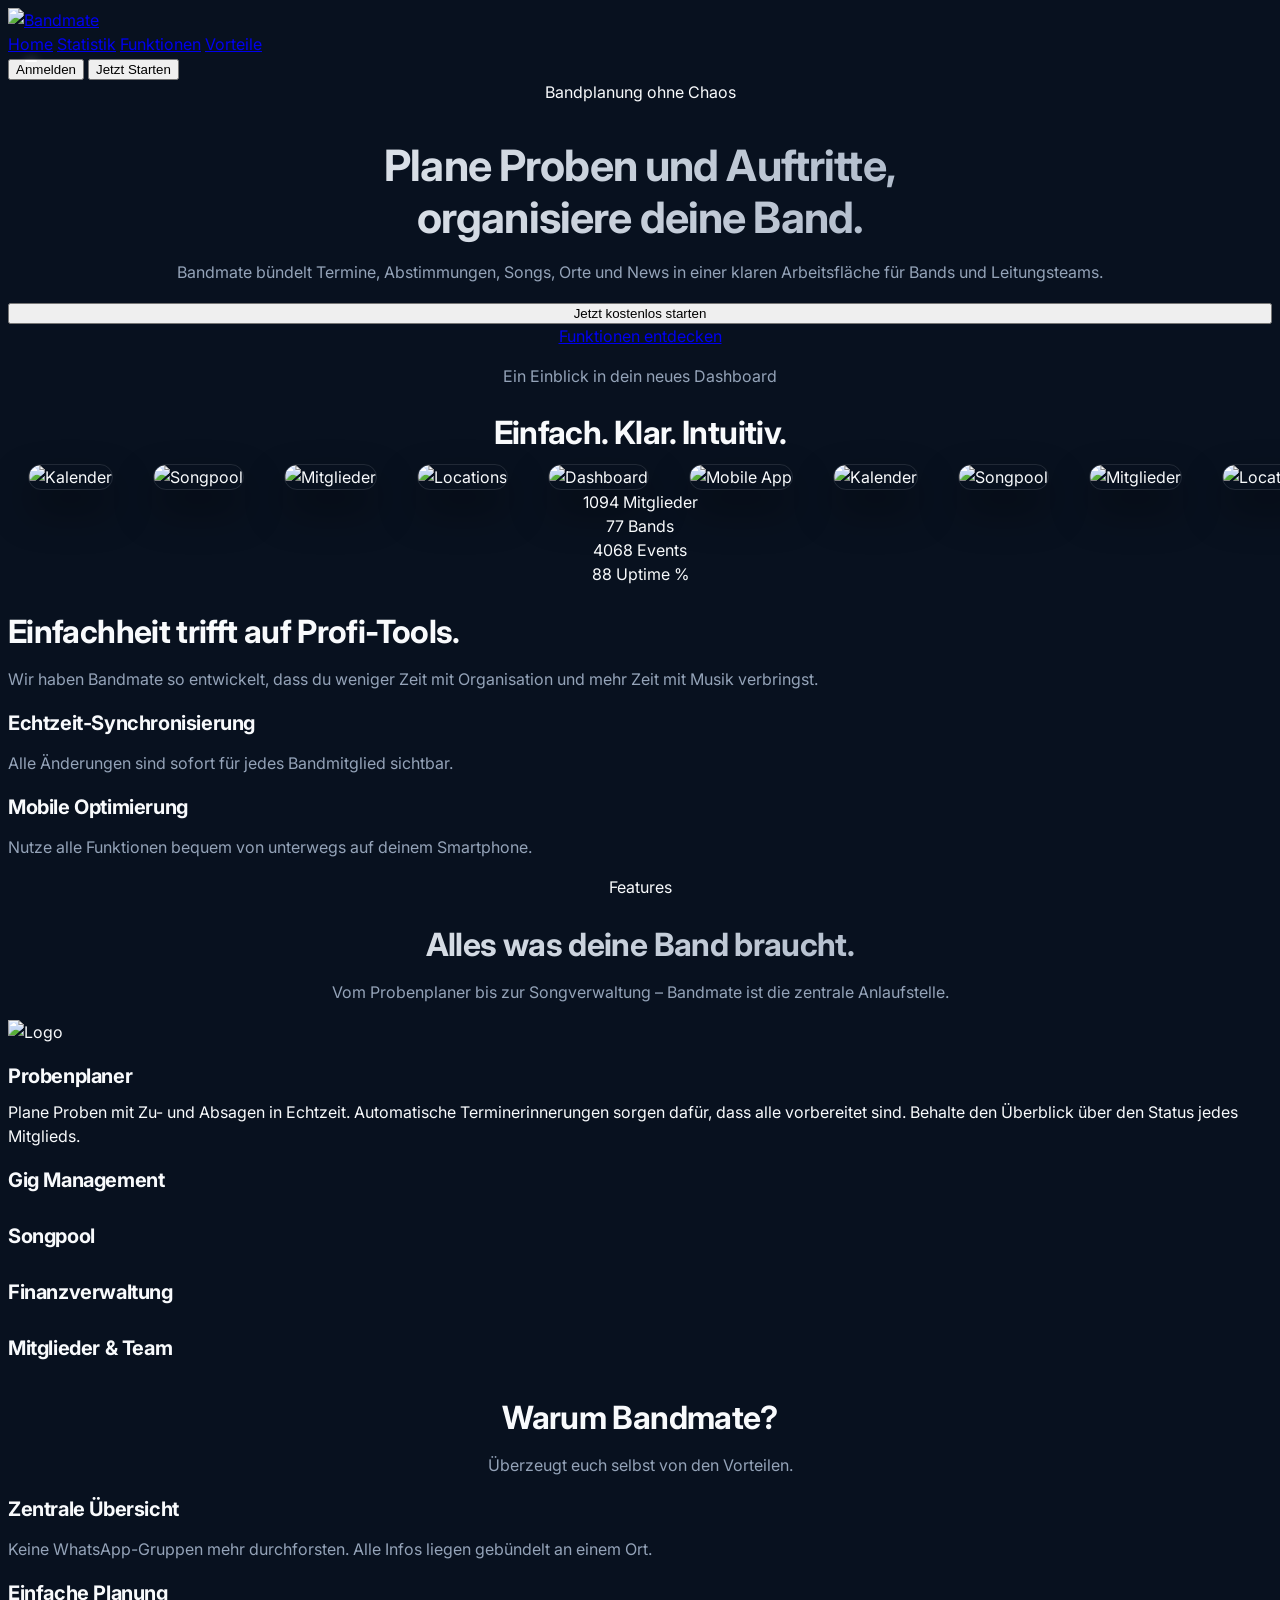
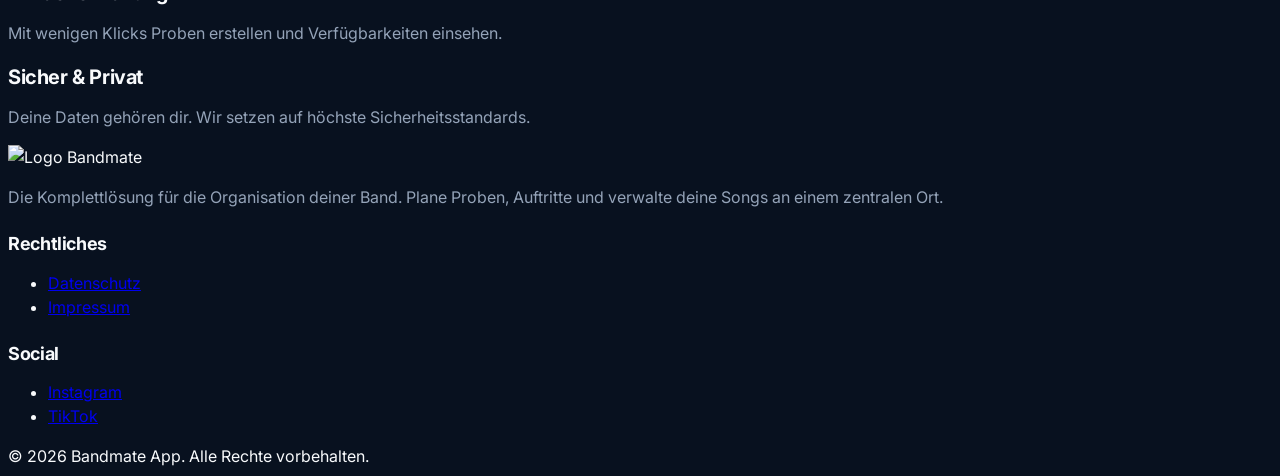
==== commit e1c86f0c: "refactor: centralize global styles and CSS variables in new ui.css while standardizing delete button" ====
--- a/index.html
+++ b/index.html
@@ -43,6 +43,7 @@
             }
         }
     </script>
+    <link rel="stylesheet" href="css/ui.css">
     <link rel="stylesheet" href="css/landing.css">
 </head>
 <body class="text-slate-200">
--- a/css/ui.css
+++ b/css/ui.css
@@ -0,0 +1,506 @@
+:root {
+    /* --- Core Palette (Modern Purple) --- */
+    --color-primary: #8B5CF6;
+    --color-primary-hover: #7C3AED;
+    --color-primary-active: #6D28D9;
+    --color-primary-soft: rgba(139, 92, 246, 0.1);
+    
+    --color-secondary: #ec4899;
+    --color-secondary-hover: #db2777;
+    
+    --color-success: #10b981;
+    --color-warning: #f59e0b;
+    --color-danger: #ef4444;
+    --color-info: #3b82f6;
+
+    /* --- Neutral Palette (Light Mode) --- */
+    --color-bg-main: #f8fafc;
+    --color-bg-secondary: #f1f5f9;
+    --color-surface: #ffffff;
+    --color-surface-hover: #f8fafc;
+    --color-border: #e2e8f0;
+    --color-border-hover: #cbd5e1;
+    --color-text: #0f172a;
+    --color-text-secondary: #64748b;
+    --color-text-muted: #94a3b8;
+
+    /* --- Spacing & Radii --- */
+    --spacing-xs: 0.25rem;
+    --spacing-sm: 0.5rem;
+    --spacing-md: 0.75rem;
+    --spacing-base: 1rem;
+    --spacing-lg: 1.25rem;
+    --spacing-xl: 1.5rem;
+    --spacing-2xl: 2rem;
+
+    --radius-sm: 6px;
+    --radius-md: 10px;
+    --radius-lg: 14px;
+    --radius-xl: 18px;
+    --radius-pill: 9999px;
+
+    /* --- Shadows --- */
+    --shadow-sm: 0 1px 2px 0 rgba(0, 0, 0, 0.05);
+    --shadow-md: 0 4px 6px -1px rgba(0, 0, 0, 0.1), 0 2px 4px -1px rgba(0, 0, 0, 0.06);
+    --shadow-lg: 0 10px 15px -3px rgba(0, 0, 0, 0.1), 0 4px 6px -2px rgba(0, 0, 0, 0.05);
+    --shadow-xl: 0 20px 25px -5px rgba(0, 0, 0, 0.1), 0 10px 10px -5px rgba(0, 0, 0, 0.04);
+    
+    /* --- Transitions --- */
+    --transition-fast: 100ms cubic-bezier(0.4, 0, 0.2, 1);
+    --transition-base: 200ms cubic-bezier(0.4, 0, 0.2, 1);
+    --transition-slow: 300ms cubic-bezier(0.4, 0, 0.2, 1);
+
+    /* --- Inputs --- */
+    --input-bg: var(--color-surface);
+    --input-border: var(--color-border);
+    --input-focus-border: var(--color-primary);
+    --input-focus-ring: rgba(99, 102, 241, 0.15);
+}
+
+/* --- Dark Theme Overrides --- */
+:root.theme-dark,
+:root.dark {
+    --color-bg-main: #08111F;
+    --color-bg-secondary: #0f172a;
+    --color-surface: #131c2e;
+    --color-surface-hover: #1e293b;
+    --color-border: #1e293b;
+    --color-border-hover: #334155;
+    --color-text: #f8fafc;
+    --color-text-secondary: #94a3b8;
+    --color-text-muted: #64748b;
+
+    --input-bg: #0f172a;
+    --input-border: #1e293b;
+    
+    --shadow-sm: 0 1px 2px 0 rgba(0, 0, 0, 0.3);
+    --shadow-md: 0 4px 6px -1px rgba(0, 0, 0, 0.4);
+    --shadow-lg: 0 10px 15px -3px rgba(0, 0, 0, 0.5);
+    --shadow-xl: 0 20px 25px -5px rgba(0, 0, 0, 0.6);
+}
+
+/* =========================================
+   BASE TYPOGRAPHY
+   ========================================= */
+body {
+    font-family: -apple-system, BlinkMacSystemFont, 'Inter', 'Segoe UI', Roboto, sans-serif;
+    color: var(--color-text);
+    background-color: var(--color-bg-main);
+    line-height: 1.5;
+    -webkit-font-smoothing: antialiased;
+}
+
+h1, h2, h3, h4, h5, h6 {
+    color: var(--color-text);
+    font-weight: 700;
+    line-height: 1.2;
+    margin-bottom: var(--spacing-md);
+    letter-spacing: -0.02em;
+}
+
+/* Hauptüberschriften: h1 für Seiten-Titel, h2 für Sektions-Überschriften, h3 für Karten-Titel */
+h1 { font-size: clamp(2rem, 1.5rem + 1.5vw, 2.75rem); }
+h2 { font-size: clamp(1.5rem, 1.2rem + 1vw, 2rem); }
+h3 { font-size: 1.25rem; }
+h4 { font-size: 1.125rem; }
+
+p {
+    margin-bottom: var(--spacing-base);
+    color: var(--color-text-secondary);
+}
+
+small {
+    font-size: 0.875rem;
+    color: var(--color-text-muted);
+}
+
+/* =========================================
+   BUTTONS
+   ========================================= */
+/* Basis-Klasse für alle Buttons: Definiert die Grundform, Abstände, Schrift und Klick-Animationen */
+.btn {
+    display: inline-flex;
+    align-items: center;
+    justify-content: center;
+    gap: var(--spacing-sm);
+    padding: 0.625rem 1.25rem;
+    font-size: 0.9375rem;
+    font-weight: 600;
+    border-radius: var(--radius-md);
+    cursor: pointer;
+    transition: all var(--transition-base);
+    border: 1px solid transparent;
+    white-space: nowrap;
+    text-decoration: none;
+    line-height: 1.25;
+    min-height: 44px;
+}
+
+.btn:active {
+    transform: scale(0.98);
+}
+
+.btn:disabled {
+    opacity: 0.5;
+    cursor: not-allowed;
+    pointer-events: none;
+}
+
+/* Variants */
+/* Primär-Button: Hauptaktionen wie "Auftritt anlegen", "Speichern" oder "Band erstellen" */
+.btn-primary {
+    background: var(--color-primary);
+    color: #ffffff;
+    box-shadow: 0 4px 14px 0 rgba(99, 102, 241, 0.3);
+}
+
+.btn-primary:hover {
+    background: var(--color-primary-hover);
+    box-shadow: 0 6px 20px rgba(99, 102, 241, 0.23);
+    transform: translateY(-1px);
+}
+
+/* Sekundär-Button: Alternative Aktionen wie "Abbrechen", "Filter zurücksetzen" oder "Details" */
+.btn-secondary {
+    background: var(--color-surface);
+    color: var(--color-text);
+    border-color: var(--color-border);
+}
+
+.btn-secondary:hover {
+    background: var(--color-surface-hover);
+    border-color: var(--color-border-hover);
+    color: var(--color-primary);
+}
+
+/* Danger-Button: Kritische Aktionen wie "Band löschen" oder "Unwiderruflich entfernen" */
+.btn-danger {
+    background: var(--color-danger);
+    color: #ffffff;
+}
+
+.btn-danger:hover {
+    background: #dc2626;
+    box-shadow: 0 4px 12px rgba(239, 68, 68, 0.2);
+}
+
+.btn-ghost {
+    background: transparent;
+    color: var(--color-text-secondary);
+}
+
+.btn-ghost:hover {
+    background: var(--color-surface-hover);
+    color: var(--color-text);
+}
+
+/* Sizes */
+.btn-sm {
+    padding: 0.4rem 0.8rem;
+    font-size: 0.875rem;
+    min-height: 36px;
+    border-radius: var(--radius-sm);
+}
+
+.btn-lg {
+    padding: 0.8rem 1.75rem;
+    font-size: 1.0625rem;
+    min-height: 52px;
+}
+
+/* Standard Icon-Button: Quadratische Buttons mit Icon (34px), z.B. für "Bearbeiten" in Listen */
+.btn-icon {
+    display: inline-flex;
+    align-items: center;
+    justify-content: center;
+    padding: 0;
+    width: 34px;
+    height: 34px;
+    border-radius: 10px;
+    background-color: var(--color-bg-secondary);
+    border: 1px solid var(--color-border);
+    color: var(--color-text-secondary);
+    cursor: pointer;
+    transition: all var(--transition-fast);
+    line-height: 0;
+}
+
+.btn-icon:hover {
+    background-color: var(--color-surface-hover);
+    border-color: var(--color-border-hover);
+    color: var(--color-primary);
+}
+
+.btn-icon svg,
+.btn-icon i {
+    width: 17px !important;
+    height: 17px !important;
+    display: block;
+}
+
+/* Danger Icon-Button: Roter Papierkorb zum Löschen von Songs, Ablaufpunkten oder Kalendern */
+.btn-icon.btn-danger {
+    color: var(--color-danger);
+    background-color: rgba(239, 68, 68, 0.05);
+    border-color: rgba(239, 68, 68, 0.1);
+}
+
+.btn-icon.btn-danger:hover {
+    background-color: var(--color-danger);
+    color: #ffffff;
+    border-color: var(--color-danger);
+}
+
+.btn-icon.btn-sm {
+    width: 28px;
+    height: 28px;
+    border-radius: 8px;
+}
+
+.btn-icon.btn-sm svg,
+.btn-icon.btn-sm i {
+    width: 14px !important;
+    height: 14px !important;
+}
+
+/* =========================================
+   FORM ELEMENTS
+   ========================================= */
+.form-group {
+    margin-bottom: var(--spacing-lg);
+}
+
+.form-label {
+    font-size: 0.875rem;
+    font-weight: 600;
+    color: var(--color-text);
+    margin-bottom: 2px;
+}
+
+/* Standard Eingabefelder: Textfelder für Namen, Titel, Beschreibungen oder Suchfelder */
+.form-input,
+.profile-form-input,
+.form-select,
+.form-textarea,
+.search-field-input,
+.modern-search-input {
+    width: 100%;
+    padding: 0.75rem 1rem;
+    background-color: var(--input-bg);
+    border: 1px solid var(--input-border);
+    border-radius: var(--radius-md);
+    color: var(--color-text);
+    font-size: 0.9375rem;
+    transition: all var(--transition-base);
+    appearance: none;
+}
+
+.form-input:focus,
+.profile-form-input:focus,
+.form-select:focus,
+.form-textarea:focus,
+.search-field-input:focus,
+.modern-search-input:focus {
+    outline: none;
+    border-color: var(--input-focus-border);
+    box-shadow: 0 0 0 3px var(--input-focus-ring);
+}
+
+.form-input::placeholder,
+.form-textarea::placeholder,
+.modern-search-input::placeholder {
+    color: var(--color-text-muted);
+}
+
+.form-textarea {
+    min-height: 100px;
+    resize: vertical;
+}
+
+/* Custom Select Arrow */
+.form-select {
+    background-image: url("data:image/svg+xml,%3Csvg xmlns='http://www.w3.org/2000/svg' fill='none' viewBox='0 0 24 24' stroke='%2364748b' stroke-width='2'%3E%3Cpath stroke-linecap='round' stroke-linejoin='round' d='M19 9l-7 7-7-7'%3E%3C/path%3E%3C/svg%3E");
+    background-repeat: no-repeat;
+    background-position: right 0.75rem center;
+    background-size: 1rem;
+    padding-right: 2.5rem;
+}
+
+/* TOGGLE SWITCH */
+/* Toggle-Switch: Schalter für Optionen wie "Ganztägig" oder "Weitere Infos einblenden" */
+.toggle-switch {
+    position: relative;
+    display: inline-block;
+    width: 44px;
+    height: 24px;
+}
+
+.toggle-switch input {
+    opacity: 0;
+    width: 0;
+    height: 0;
+}
+
+.toggle-slider {
+    position: absolute;
+    cursor: pointer;
+    top: 0; left: 0; right: 0; bottom: 0;
+    background-color: var(--color-border);
+    transition: .3s;
+    border-radius: 24px;
+}
+
+.toggle-slider:before {
+    position: absolute;
+    content: "";
+    height: 18px; width: 18px;
+    left: 3px; bottom: 3px;
+    background-color: white;
+    transition: .3s;
+    border-radius: 50%;
+    box-shadow: 0 1px 3px rgba(0,0,0,0.1);
+}
+
+input:checked + .toggle-slider {
+    background-color: var(--color-primary);
+}
+
+input:checked + .toggle-slider:before {
+    transform: translateX(20px);
+}
+
+/* CHECKBOX & RADIO */
+.form-checkbox,
+.form-radio {
+    width: 1.25rem;
+    height: 1.25rem;
+    border: 2px solid var(--color-border);
+    background-color: var(--color-surface);
+    cursor: pointer;
+    transition: all var(--transition-fast);
+}
+
+.form-checkbox { border-radius: 4px; }
+.form-radio { border-radius: 50%; }
+
+.form-checkbox:checked,
+.form-radio:checked {
+    background-color: var(--color-primary);
+    border-color: var(--color-primary);
+    background-image: url("data:image/svg+xml,%3Csvg xmlns='http://www.w3.org/2000/svg' viewBox='0 0 20 20' fill='white'%3E%3Cpath fill-rule='evenodd' d='M16.707 5.293a1 1 0 010 1.414l-8 8a1 1 0 01-1.414 0l-4-4a1 1 0 011.414-1.414L8 12.586l7.293-7.293a1 1 0 011.414 0z' clip-rule='evenodd'/%3E%3C/svg%3E");
+    background-size: 100% 100%;
+}
+
+/* Pill-Variante: Abgerundete Suchfelder (z. B. Songpool-Suche oder Band-Suche) */
+.search-field-input,
+.modern-search-input {
+    border-radius: var(--radius-pill);
+    padding-left: 2.75rem !important;
+}
+
+/* SEARCH FIELD ICON */
+.search-field-container,
+.search-container {
+    position: relative;
+    width: 100%;
+}
+
+/* Such-Icon: Lupe innerhalb der abgerundeten Suchfelder */
+.search-field-icon,
+.search-icon {
+    position: absolute;
+    left: 1rem;
+    top: 50%;
+    transform: translateY(-50%);
+    color: var(--color-text-muted);
+    width: 1.125rem;
+    height: 1.125rem;
+    pointer-events: none;
+    display: flex;
+    align-items: center;
+    justify-content: center;
+}
+
+/* =========================================
+   MODAL BASE
+   ========================================= */
+/* Modals: Alle Dialogfenster wie "Auftritt bearbeiten", "Song hinzufügen" oder "Einstellungen" */
+.modal {
+    position: fixed;
+    top: 0; left: 0; width: 100%; height: 100%;
+    background: rgba(0, 0, 0, 0.4);
+    backdrop-filter: blur(4px);
+    display: none;
+    align-items: center;
+    justify-content: center;
+    z-index: 1000;
+    padding: 1rem;
+}
+
+.modal-content {
+    background: var(--color-surface);
+    border-radius: var(--radius-xl);
+    width: 100%;
+    max-width: 500px;
+    box-shadow: var(--shadow-xl);
+    border: 1px solid var(--color-border);
+    display: flex;
+    flex-direction: column;
+    max-height: 90vh;
+}
+
+.modal-header {
+    padding: var(--spacing-xl);
+    border-bottom: 1px solid var(--color-border);
+    display: flex;
+    justify-content: space-between;
+    align-items: center;
+}
+
+.modal-body {
+    padding: var(--spacing-xl);
+    overflow-y: auto;
+}
+
+.modal-footer {
+    padding: var(--spacing-lg) var(--spacing-xl);
+    border-top: 1px solid var(--color-border);
+    display: flex;
+    justify-content: flex-end;
+    gap: var(--spacing-md);
+}
+
+.modal-close {
+    background: transparent;
+    border: none;
+    color: var(--color-text-muted);
+    font-size: 1.5rem;
+    cursor: pointer;
+    line-height: 1;
+}
+
+.modal-close:hover {
+    color: var(--color-text);
+}
+
+/* =========================================
+   UTILITIES
+   ========================================= */
+/* Hilfsklassen für schnelles Layouting */
+.text-center { text-align: center; } /* Text zentrieren */
+.w-full { width: 100%; }              /* Volle Breite */
+.mt-4 { margin-top: 1rem; }           /* Außenabstand oben */
+.mb-4 { margin-bottom: 1rem; }        /* Außenabstand unten */
+
+/* 2-spaltiges Layout für Formulare (z. B. Startdatum & Enddatum nebeneinander) */
+.form-group-row {
+    display: grid;
+    grid-template-columns: 1fr 1fr;
+    gap: var(--spacing-base);
+}
+
+@media (max-width: 640px) {
+    .form-group-row {
+        grid-template-columns: 1fr;
+    }
+}
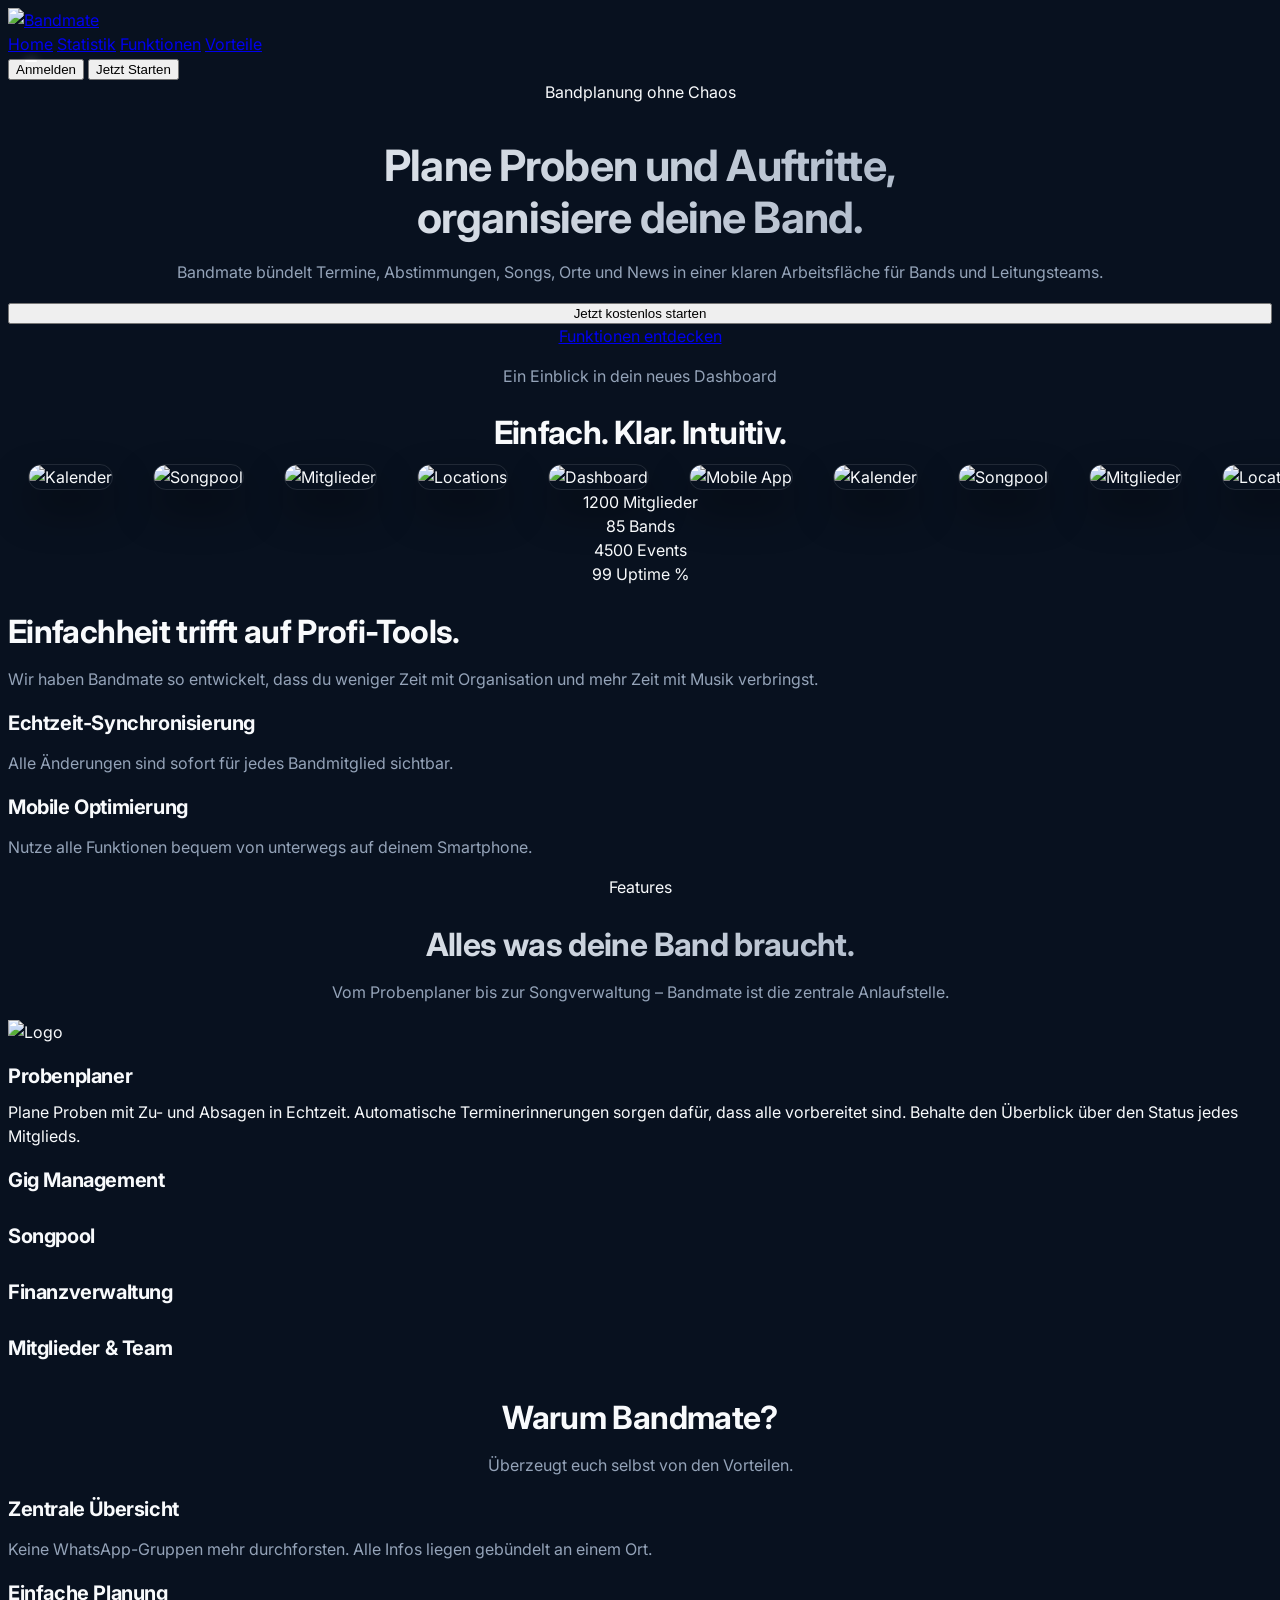
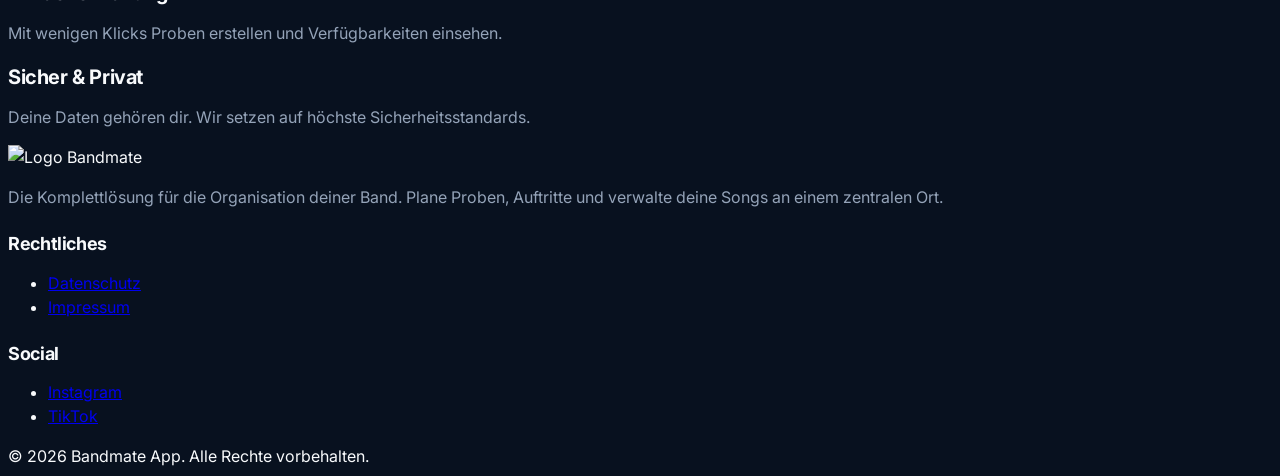
==== commit b07a0cfe: "refactor: centralize UI component styles by migrating redundant definitions from style.css to ui.css" ====
--- a/index.html
+++ b/index.html
@@ -432,6 +432,7 @@
                     </form>
 
                     <form id="forgotPasswordForm" class="auth-form space-y-5" style="display: none;">
+                        <div id="forgotPasswordNotice" class="p-4 rounded-xl bg-emerald-500/10 border border-emerald-500/20 text-emerald-400 text-sm hidden"></div>
                         <div class="space-y-2">
                             <label for="forgotPasswordEmail" class="text-xs font-bold uppercase tracking-widest text-slate-500 ml-1">E-Mail Adresse</label>
                             <input type="email" id="forgotPasswordEmail" placeholder="dein@name.de" required class="w-full px-6 py-4 rounded-2xl bg-black/20 border border-white/5 focus:outline-none focus:border-accent-secondary/50 font-medium">
--- a/css/ui.css
+++ b/css/ui.css
@@ -1,16 +1,17 @@
 :root {
-    /* --- Core Palette (Modern Purple) --- */
-    --color-primary: #8B5CF6;
-    --color-primary-hover: #7C3AED;
-    --color-primary-active: #6D28D9;
-    --color-primary-soft: rgba(139, 92, 246, 0.1);
+    /* --- Core Palette (Modern Blue) --- */
+    --color-primary: #0ea5e9;
+    --color-primary-hover: #0284c7;
+    --color-primary-active: #0369a1;
+    --color-primary-soft: rgba(14, 165, 233, 0.1);
     
-    --color-secondary: #ec4899;
-    --color-secondary-hover: #db2777;
+    --color-secondary: #0ea5e9;
+    --color-secondary-hover: #0284c7;
     
     --color-success: #10b981;
     --color-warning: #f59e0b;
-    --color-danger: #ef4444;
+    --color-danger: #ca1717;
+    --color-danger-soft: rgba(239, 68, 68, 0.1);
     --color-info: #3b82f6;
 
     /* --- Neutral Palette (Light Mode) --- */
@@ -54,7 +55,7 @@
     --input-bg: var(--color-surface);
     --input-border: var(--color-border);
     --input-focus-border: var(--color-primary);
-    --input-focus-ring: rgba(99, 102, 241, 0.15);
+    --input-focus-ring: rgba(14, 165, 233, 0.15);
 }
 
 /* --- Dark Theme Overrides --- */
@@ -173,15 +174,36 @@
     color: var(--color-primary);
 }
 
-/* Danger-Button: Kritische Aktionen wie "Band löschen" oder "Unwiderruflich entfernen" */
+/* Danger-Button: Einheitliches Design für alle Lösch-Aktionen (Account, Termine, Songs etc.) */
 .btn-danger {
+    background: var(--color-danger-soft);
+    color: var(--color-danger);
+    border: 1px solid var(--color-danger-soft);
+    padding: 0.6rem 1.25rem;
+    transition: all var(--transition-base);
+}
+
+.btn-danger:hover {
     background: var(--color-danger);
-    color: #ffffff;
-}
-
-.btn-danger:hover {
-    background: #dc2626;
-    box-shadow: 0 4px 12px rgba(239, 68, 68, 0.2);
+    color: white;
+    transform: translateY(-2px) scale(1.02);
+    box-shadow: 0 6px 15px var(--color-danger-soft);
+}
+
+/* Alias für Abwärtskompatibilität */
+.btn-danger-soft {
+    background: var(--color-danger-soft);
+    color: var(--color-danger);
+    border: 1px solid var(--color-danger-soft);
+    padding: 0.6rem 1.25rem;
+    transition: all var(--transition-base);
+}
+
+.btn-danger-soft:hover {
+    background: var(--color-danger);
+    color: white;
+    transform: translateY(-2px) scale(1.02);
+    box-shadow: 0 6px 15px var(--color-danger-soft);
 }
 
 .btn-ghost {
@@ -208,47 +230,129 @@
     min-height: 52px;
 }
 
-/* Standard Icon-Button: Quadratische Buttons mit Icon (34px), z.B. für "Bearbeiten" in Listen */
-.btn-icon {
+/* 
+   Icon-Buttons & Drag-Handles: 
+   Einheitliches Design für alle funktionalen Symbole (Header-Aktionen, Edit-Buttons, Drag-Handles etc.)
+*/
+/* 
+   Zentraler Icon-Button-Block: 
+   Alle funktionalen Icons (Header, Widgets, Listen, Modals, Drag-Handles)
+*/
+.btn-icon,
+.btn-header,
+.dashboard-drag-handle,
+.event-rundown-drag-handle,
+.btn-icon-only,
+.modal-close,
+.accordion-toggle,
+.quick-access-edit-btn,
+.band-card-open-icon,
+.edit-location,
+.edit-calendar,
+.delete-calendar,
+.edit-news,
+.delete-news,
+.edit-song,
+.delete-song,
+.edit-songpool-song {
     display: inline-flex;
     align-items: center;
     justify-content: center;
-    padding: 0;
-    width: 34px;
-    height: 34px;
-    border-radius: 10px;
+    padding: 0 !important;
+    width: 38px !important;
+    height: 38px !important;
+    min-width: 38px !important;
+    min-height: 38px !important;
+    border-radius: 12px;
     background-color: var(--color-bg-secondary);
     border: 1px solid var(--color-border);
     color: var(--color-text-secondary);
     cursor: pointer;
-    transition: all var(--transition-fast);
+    transition: all var(--transition-base);
     line-height: 0;
 }
 
-.btn-icon:hover {
-    background-color: var(--color-surface-hover);
-    border-color: var(--color-border-hover);
+/* Spezifische Text-Korrektur für Drag-Handles (da diese Text statt SVGs nutzen können) */
+.dashboard-drag-handle,
+.event-rundown-drag-handle {
+    line-height: 1;
+    font-size: 1.4rem !important;
+}
+
+.btn-icon:hover,
+.btn-header:hover,
+.dashboard-drag-handle:hover,
+.event-rundown-drag-handle:hover,
+.btn-icon-only:hover,
+.modal-close:hover,
+.accordion-toggle:hover,
+.quick-access-edit-btn:hover,
+.band-card-open-icon:hover,
+.edit-location:hover,
+.edit-calendar:hover,
+.edit-news:hover,
+.edit-song:hover,
+.edit-songpool-song:hover {
+    background-color: var(--color-surface);
     color: var(--color-primary);
-}
-
+    border-color: var(--color-primary-soft);
+    transform: translateY(-2px);
+    box-shadow: var(--shadow-sm);
+}
+
+/* Icons (SVG/I/Span) in Standard-Buttons */
 .btn-icon svg,
-.btn-icon i {
-    width: 17px !important;
-    height: 17px !important;
+.dashboard-drag-handle svg,
+.event-rundown-drag-handle svg,
+.btn-icon-only svg,
+.modal-close svg,
+.accordion-toggle svg,
+.quick-access-edit-btn svg,
+.band-card-open-icon svg,
+.btn-icon i,
+.toggle-icon {
+    width: 20px !important;
+    height: 20px !important;
+    font-size: 1.2rem !important;
+    stroke-width: 1.8;
     display: block;
-}
+    margin: 0 auto;
+}
+
+/* Header-Icons dürfen größer sein (24px) */
+.btn-header svg,
+.btn-header i {
+    width: 24px !important;
+    height: 24px !important;
+    font-size: 1.5rem !important;
+    stroke-width: 1.8;
+    display: block;
+    margin: 0 auto;
+}
+
+/* Block deleted to fix small icon issue */
 
 /* Danger Icon-Button: Roter Papierkorb zum Löschen von Songs, Ablaufpunkten oder Kalendern */
-.btn-icon.btn-danger {
+.btn-icon.btn-danger,
+.delete-calendar,
+.delete-news,
+.delete-song,
+.delete-songpool-song {
     color: var(--color-danger);
     background-color: rgba(239, 68, 68, 0.05);
     border-color: rgba(239, 68, 68, 0.1);
 }
 
-.btn-icon.btn-danger:hover {
+.btn-icon.btn-danger:hover,
+.delete-calendar:hover,
+.delete-news:hover,
+.delete-song:hover,
+.delete-songpool-song:hover {
     background-color: var(--color-danger);
     color: #ffffff;
     border-color: var(--color-danger);
+    transform: translateY(-2px);
+    box-shadow: 0 4px 12px rgba(239, 68, 68, 0.25);
 }
 
 .btn-icon.btn-sm {
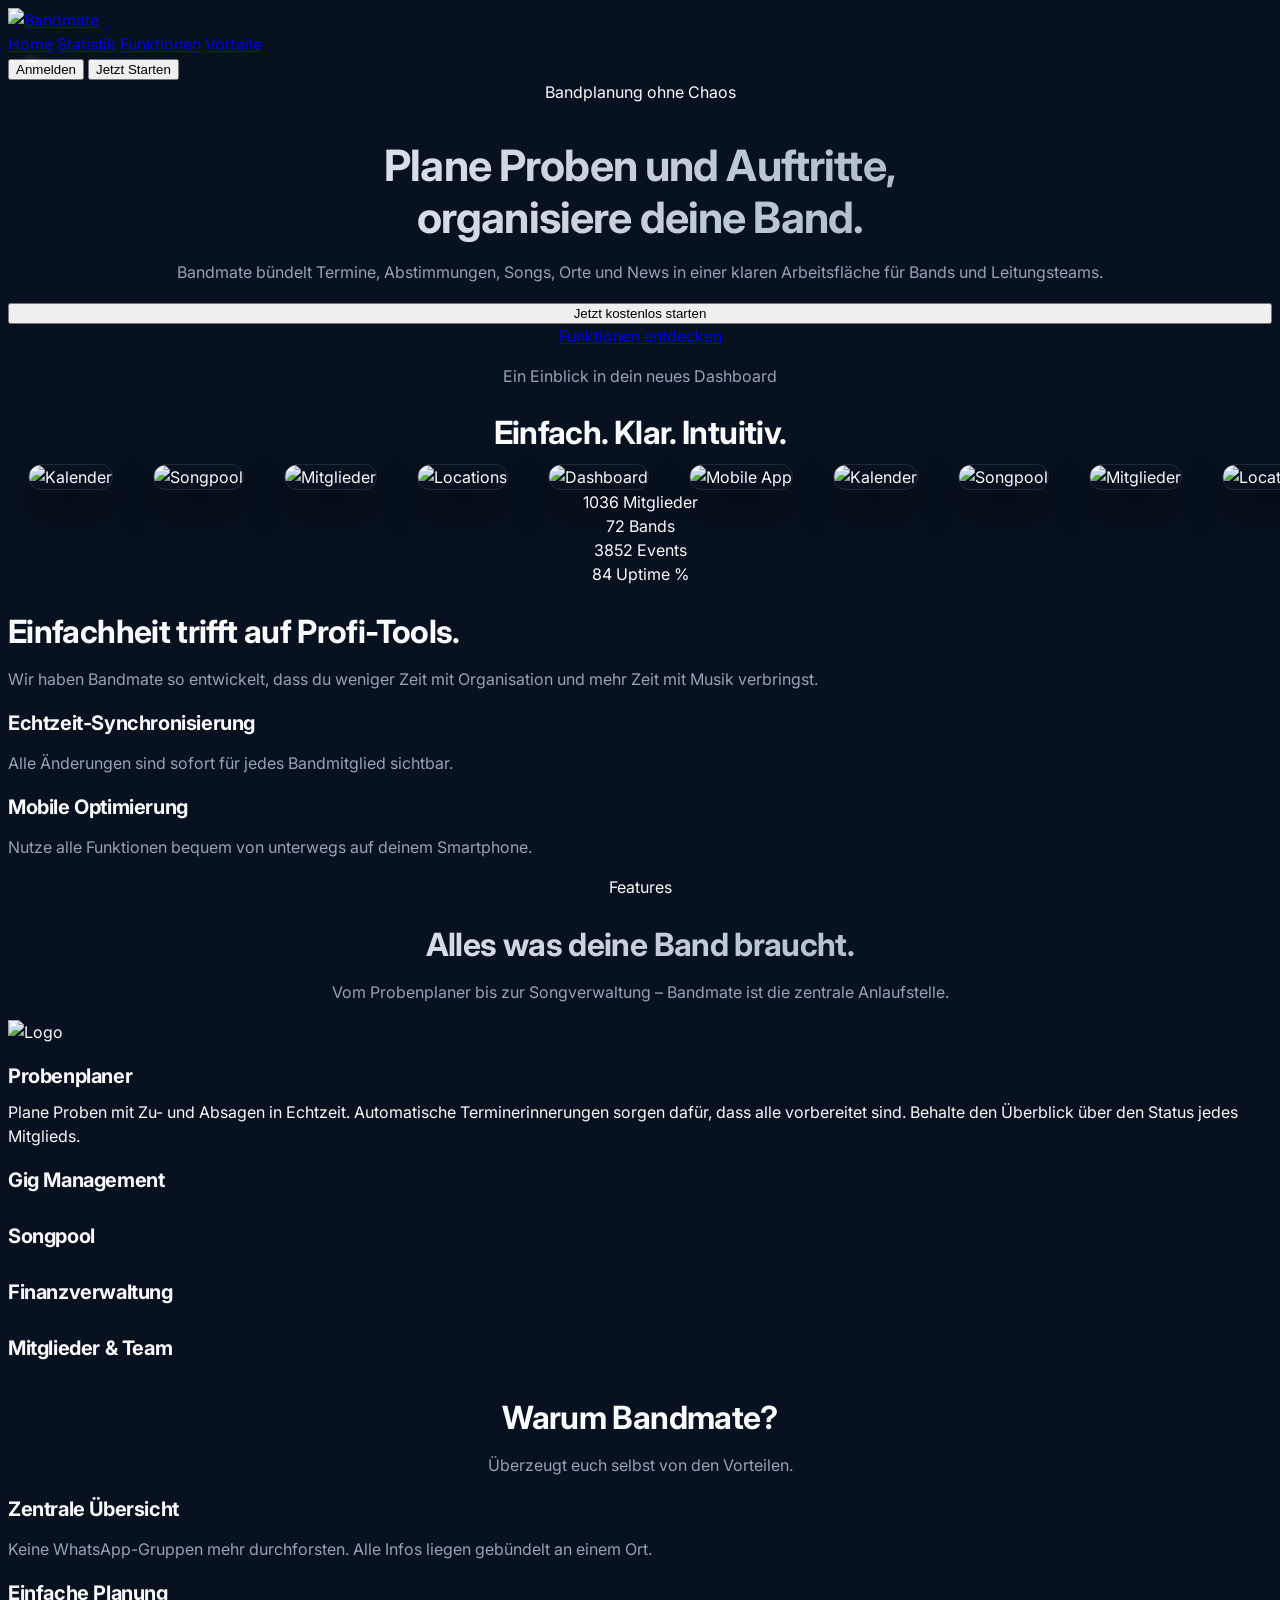
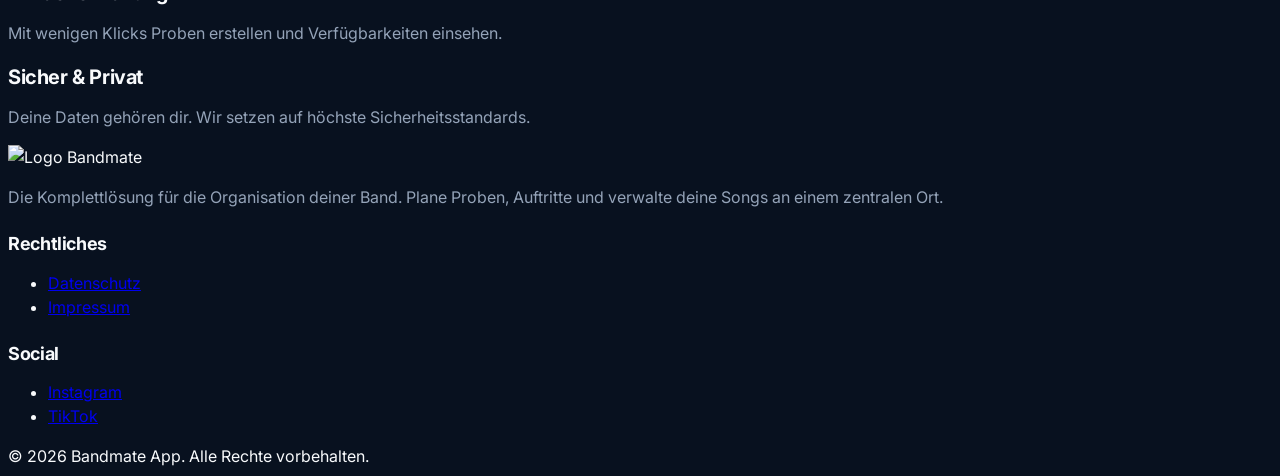
==== commit 74db4d0a: "feat: implement standardized dropdown styling and add custom instrument multiselect component" ====
--- a/index.html
+++ b/index.html
@@ -10,6 +10,9 @@
     <meta name="apple-mobile-web-app-capable" content="yes">
     <meta name="apple-mobile-web-app-status-bar-style" content="black-translucent" id="appleStatusBarMeta">
     <meta name="apple-mobile-web-app-title" content="Bandmate">
+    
+    <!-- SEO: Canonical Link (Teilt Google mit, was die Haupt-URL ist) -->
+    <link rel="canonical" href="https://bandmate.studio/">
     
     <link rel="manifest" href="manifest.json">
     <link rel="icon" type="image/svg+xml" href="images/branding/bandmate-logo-only.svg" id="faviconSvg">
@@ -427,7 +430,7 @@
                             </label>
                             <button type="button" onclick="UI.showForgotPassword(); return false;" class="text-sm font-bold text-accent-secondary hover:underline">Passwort vergessen?</button>
                         </div>
-                        <button type="submit" class="w-full py-2.5 rounded-xl bg-accent-secondary text-white font-bold text-sm shadow-lg shadow-accent-secondary/20 hover:translate-y-[-1px] transition-all">Anmelden</button>
+                        <button type="submit" class="btn btn-primary w-full">Anmelden</button>
                         <p class="text-center text-sm text-slate-500 pt-4 font-medium">Noch kein Konto? <button type="button" onclick="UI.switchAuthTab('register'); return false;" class="text-accent-secondary font-bold hover:underline">Jetzt registrieren</button></p>
                     </form>
 
@@ -437,7 +440,7 @@
                             <label for="forgotPasswordEmail" class="text-xs font-bold uppercase tracking-widest text-slate-500 ml-1">E-Mail Adresse</label>
                             <input type="email" id="forgotPasswordEmail" placeholder="dein@name.de" required class="w-full px-6 py-4 rounded-2xl bg-black/20 border border-white/5 focus:outline-none focus:border-accent-secondary/50 font-medium">
                         </div>
-                        <button type="submit" class="w-full py-2.5 rounded-xl bg-accent-secondary text-white font-bold text-sm shadow-lg shadow-accent-secondary/20 transition-all">Link anfordern</button>
+                        <button type="submit" class="btn btn-primary w-full">Link anfordern</button>
                         <button type="button" onclick="UI.switchAuthTab('login'); return false;" class="w-full text-sm font-bold text-slate-400 hover:text-white transition-colors">Zurück zum Login</button>
                     </form>
 
@@ -484,7 +487,7 @@
                             <label for="registerProfileImage" class="text-xs font-bold uppercase tracking-widest text-slate-500 ml-1">Profilbild (optional)</label>
                             <input type="file" id="registerProfileImage" accept="image/*" class="w-full text-xs text-slate-500 file:mr-4 file:py-2 file:px-4 file:rounded-full file:border-0 file:text-xs file:font-semibold file:bg-white/5 file:text-white hover:file:bg-white/10 cursor-pointer">
                         </div>
-                        <button type="submit" class="w-full py-2.5 rounded-xl bg-accent-secondary text-white font-bold text-sm shadow-lg shadow-accent-secondary/20 hover:translate-y-[-1px] transition-all">Kostenlos registrieren</button>
+                        <button type="submit" class="btn btn-primary w-full">Kostenlos registrieren</button>
                     </form>
                 </div>
             </div>
--- a/css/ui.css
+++ b/css/ui.css
@@ -421,13 +421,42 @@
     resize: vertical;
 }
 
-/* Custom Select Arrow */
-.form-select {
-    background-image: url("data:image/svg+xml,%3Csvg xmlns='http://www.w3.org/2000/svg' fill='none' viewBox='0 0 24 24' stroke='%2364748b' stroke-width='2'%3E%3Cpath stroke-linecap='round' stroke-linejoin='round' d='M19 9l-7 7-7-7'%3E%3C/path%3E%3C/svg%3E");
-    background-repeat: no-repeat;
-    background-position: right 0.75rem center;
-    background-size: 1rem;
-    padding-right: 2.5rem;
+/* Einheitliches Dropdown Styling (angelehnt an das Instrumenten-Multiselect) */
+select.form-input,
+select.profile-form-input,
+.form-select,
+select {
+    appearance: none;
+    width: 100%;
+    padding: 0.75rem 1rem;
+    padding-right: 2.5rem !important; /* Platz für den Pfeil */
+    border-radius: 14px;
+    border: 1px solid var(--settings-border-soft, var(--input-border));
+    color: var(--color-text);
+    font-size: 0.9375rem;
+    transition: all var(--transition-base);
+    
+    /* Chevron Arrow + Gradient aus dem Instrumenten-Dropdown + Hintergrund */
+    background:
+        url("data:image/svg+xml,%3Csvg xmlns='http://www.w3.org/2000/svg' fill='none' viewBox='0 0 24 24' stroke='%2364748b' stroke-width='2'%3E%3Cpath stroke-linecap='round' stroke-linejoin='round' d='M19 9l-7 7-7-7'%3E%3C/path%3E%3C/svg%3E") no-repeat right 1rem center / 1rem,
+        linear-gradient(180deg, rgba(255, 255, 255, 0.05), rgba(255, 255, 255, 0)),
+        var(--settings-input-bg, var(--input-bg)) !important;
+}
+
+select.form-input:hover,
+select.profile-form-input:hover,
+.form-select:hover,
+select:hover {
+    border-color: var(--color-border-hover);
+}
+
+select.form-input:focus,
+select.profile-form-input:focus,
+.form-select:focus,
+select:focus {
+    outline: none;
+    border-color: rgba(136, 104, 255, 0.72) !important;
+    box-shadow: 0 0 0 4px rgba(108, 84, 210, 0.12) !important;
 }
 
 /* TOGGLE SWITCH */
@@ -608,3 +637,472 @@
         grid-template-columns: 1fr;
     }
 }
+
+
+/* =========================================
+   SETTINGS INSTRUMENT SELECTOR
+   ========================================= */
+
+#settingsModal .profile-main-column,
+#settingsModal .profile-section,
+#settingsModal .profile-form-grid,
+#settingsModal .form-group,
+#settingsModal .instrument-selector {
+    overflow: visible;
+}
+
+#settingsModal .settings-modal-body,
+#settingsModal .settings-shell,
+#settingsModal .settings-tab-content.active,
+#settingsModal .profile-settings-grid,
+#settingsModal .profile-main-column,
+#settingsModal .profile-section,
+#settingsModal .form-group {
+    position: relative;
+}
+
+#settingsModal .profile-section,
+#settingsModal .settings-surface-card {
+    isolation: isolate;
+}
+
+.multiselect-host-active {
+    z-index: 9002 !important;
+}
+
+.custom-multiselect {
+    position: relative;
+    isolation: isolate;
+}
+
+.custom-multiselect.is-open {
+    z-index: 9000;
+}
+
+.form-group:has(.custom-multiselect),
+.settings-modal-body:has(.custom-multiselect),
+.settings-shell:has(.custom-multiselect),
+.settings-tab-content.active:has(.custom-multiselect),
+.profile-settings-grid:has(.custom-multiselect),
+.profile-main-column:has(.custom-multiselect),
+.profile-section:has(.custom-multiselect),
+.settings-surface-card:has(.custom-multiselect) {
+    z-index: 9000;
+}
+
+.multiselect-trigger {
+    display: grid;
+    grid-template-columns: minmax(0, 1fr) auto;
+    align-items: center;
+    gap: 0.75rem;
+    min-height: 54px;
+    border-color: var(--settings-border-soft);
+    background:
+        linear-gradient(180deg, rgba(255, 255, 255, 0.05), rgba(255, 255, 255, 0)),
+        var(--settings-input-bg);
+}
+
+.multiselect-badges {
+    display: flex;
+    flex-wrap: wrap;
+    align-items: center;
+    gap: 0.45rem;
+    min-height: 1.4rem;
+}
+
+.multiselect-badge {
+    display: inline-flex;
+    align-items: center;
+    min-height: 28px;
+    line-height: 1;
+}
+
+.multiselect-trigger:hover {
+    border-color: var(--settings-border);
+}
+
+.multiselect-trigger.active {
+    border-color: rgba(136, 104, 255, 0.72);
+    box-shadow: 0 0 0 4px rgba(108, 84, 210, 0.12);
+}
+
+.multiselect-badge {
+    background: rgba(136, 104, 255, 0.12);
+    border-color: rgba(136, 104, 255, 0.22);
+    color: var(--color-text);
+}
+
+.multiselect-placeholder,
+.multiselect-arrow {
+    color: var(--settings-muted);
+}
+
+.multiselect-placeholder {
+    display: inline-flex;
+    align-items: center;
+    min-height: 1.2rem;
+    line-height: 1.25;
+}
+
+.multiselect-arrow {
+    display: inline-flex;
+    align-items: center;
+    justify-content: center;
+    align-self: center;
+    margin-top: 0;
+}
+
+.multiselect-menu {
+    z-index: 9001;
+    border-color: color-mix(in srgb, var(--settings-border) 92%, rgba(255, 255, 255, 0.08));
+    background: #182338;
+    backdrop-filter: none;
+    box-shadow: 0 28px 56px rgba(6, 14, 31, 0.46);
+    max-height: min(280px, calc(100vh - 220px));
+    padding: 0.5rem;
+    overflow-x: hidden;
+    overflow-y: auto;
+    opacity: 1;
+    pointer-events: auto;
+}
+
+.multiselect-option {
+    display: grid;
+    grid-template-columns: 1.2rem minmax(0, 1fr);
+    align-items: center;
+    gap: 0.72rem;
+    position: relative;
+    min-height: 50px;
+    border-color: transparent;
+    background: #22304a;
+}
+
+.multiselect-option:hover {
+    background: color-mix(in srgb, var(--color-primary) 12%, #22304a);
+    border-color: color-mix(in srgb, var(--color-primary) 18%, var(--settings-border-soft));
+}
+
+.multiselect-option:has(input[type="checkbox"]:checked) {
+    background:
+        linear-gradient(180deg, color-mix(in srgb, var(--color-primary) 10%, transparent), transparent 85%),
+        color-mix(in srgb, var(--color-primary) 8%, var(--color-surface));
+    border-color: color-mix(in srgb, var(--color-primary) 26%, var(--settings-border));
+}
+
+.multiselect-option-indicator {
+    margin: 0;
+    align-self: center;
+    background: color-mix(in srgb, var(--color-surface) 96%, #0d1728);
+    border-color: color-mix(in srgb, var(--color-primary) 24%, var(--settings-border));
+}
+
+.multiselect-option:has(input[type="checkbox"]:checked) .multiselect-option-indicator {
+    border-color: var(--color-primary);
+    background: var(--color-primary);
+    box-shadow: 0 0 0 1px color-mix(in srgb, var(--color-primary) 18%, transparent);
+}
+
+.multiselect-option-label {
+    display: inline-flex;
+    align-items: center;
+    min-height: 1.2rem;
+    line-height: 1.25;
+    color: var(--color-text);
+    font-weight: 600;
+}
+
+.multiselect-option:has(input[type="checkbox"]:checked) .multiselect-option-indicator::before {
+    line-height: 1;
+}
+
+html[data-theme="light"] .multiselect-menu,
+:root:not(.theme-dark) .multiselect-menu {
+    background: #ffffff;
+    border-color: rgba(148, 163, 184, 0.34);
+    box-shadow: 0 22px 40px rgba(15, 23, 42, 0.18);
+}
+
+html[data-theme="light"] .multiselect-trigger,
+:root:not(.theme-dark) .multiselect-trigger {
+    background:
+        linear-gradient(180deg, rgba(255, 255, 255, 0.96), rgba(248, 250, 255, 0.98)),
+        var(--settings-input-bg);
+    border-color: rgba(148, 163, 184, 0.28);
+    color: #1e293b;
+    box-shadow: inset 0 1px 0 rgba(255, 255, 255, 0.7);
+}
+
+html[data-theme="light"] .multiselect-trigger:hover,
+html[data-theme="light"] .multiselect-trigger.active,
+:root:not(.theme-dark) .multiselect-trigger:hover,
+:root:not(.theme-dark) .multiselect-trigger.active {
+    background:
+        linear-gradient(180deg, rgba(255, 255, 255, 1), rgba(244, 247, 255, 0.98)),
+        var(--settings-input-bg);
+    border-color: rgba(129, 140, 248, 0.38);
+}
+
+html[data-theme="light"] .multiselect-badge,
+:root:not(.theme-dark) .multiselect-badge {
+    background: rgba(99, 102, 241, 0.1);
+    border-color: rgba(99, 102, 241, 0.16);
+    color: #312e81;
+}
+
+html[data-theme="light"] .multiselect-placeholder,
+html[data-theme="light"] .multiselect-arrow,
+:root:not(.theme-dark) .multiselect-placeholder,
+:root:not(.theme-dark) .multiselect-arrow {
+    color: #64748b;
+}
+
+html[data-theme="light"] .multiselect-option,
+:root:not(.theme-dark) .multiselect-option {
+    background: #f8fafc;
+    border: 1px solid rgba(226, 232, 240, 0.9);
+    color: #0f172a;
+}
+
+html[data-theme="light"] .multiselect-option:hover,
+:root:not(.theme-dark) .multiselect-option:hover {
+    background: #eef4ff;
+    border-color: rgba(129, 140, 248, 0.32);
+}
+
+html[data-theme="light"] .multiselect-option:has(input[type="checkbox"]:checked),
+:root:not(.theme-dark) .multiselect-option:has(input[type="checkbox"]:checked) {
+    background:
+        linear-gradient(180deg, rgba(99, 102, 241, 0.08), rgba(99, 102, 241, 0.02)),
+        #ffffff;
+    border-color: rgba(99, 102, 241, 0.34);
+    box-shadow: inset 0 1px 0 rgba(255, 255, 255, 0.72);
+}
+
+html[data-theme="light"] .multiselect-option-indicator,
+:root:not(.theme-dark) .multiselect-option-indicator {
+    background: #ffffff;
+    border-color: rgba(148, 163, 184, 0.38);
+}
+
+html[data-theme="light"] .multiselect-option:has(input[type="checkbox"]:checked) .multiselect-option-indicator,
+:root:not(.theme-dark) .multiselect-option:has(input[type="checkbox"]:checked) .multiselect-option-indicator {
+    background: #1d4ed8;
+    border-color: #1d4ed8;
+    box-shadow: 0 0 0 1px rgba(29, 78, 216, 0.12);
+}
+
+html[data-theme="light"] .multiselect-option-label,
+:root:not(.theme-dark) .multiselect-option-label {
+    color: #0f172a;
+}
+
+html[data-theme="dark"] .multiselect-menu,
+:root.theme-dark .multiselect-menu {
+    background: #182338;
+    border-color: rgba(132, 157, 214, 0.42);
+    box-shadow: 0 24px 48px rgba(2, 6, 23, 0.44);
+}
+
+html[data-theme="dark"] .multiselect-option,
+:root.theme-dark .multiselect-option {
+    background: #22304a;
+}
+
+html[data-theme="dark"] .multiselect-option:hover,
+:root.theme-dark .multiselect-option:hover {
+    background: color-mix(in srgb, var(--color-primary) 12%, #22304a);
+}
+
+#settingsModal .settings-form-actions {
+    position: relative;
+    z-index: 1;
+}
+
+@media (max-width: 980px) {
+    .multiselect-menu {
+        max-height: min(250px, calc(100vh - 240px));
+    }
+}
+
+
+
+/* =========================================
+   GLOBAL MULTISELECT (Instrument Selector)
+   ========================================= */
+   SETTINGS MOBILE POLISH
+   ========================================= */
+
+@media (max-width: 640px) {
+    #settingsModal .settings-modal-content {
+        max-height: 94dvh;
+        border-radius: 24px 24px 0 0;
+    }
+
+    #settingsModal .settings-modal-header {
+        padding: 0.9rem 0.95rem 0.75rem;
+    }
+
+    #settingsModal .settings-modal-body {
+        padding: 0.85rem 0.95rem calc(6.2rem + env(safe-area-inset-bottom));
+    }
+
+    #settingsModal .settings-pane-intro,
+    #settingsModal .profile-section,
+    #settingsModal .settings-surface-card,
+    #settingsModal .absences-form-column,
+    #settingsModal .admin-accordion-card,
+    #settingsModal .admin-subsection-form {
+        padding: 0.9rem;
+        border-radius: 16px;
+    }
+
+    #settingsModal .settings-pane-intro h3,
+    #settingsModal .settings-column-head h3,
+    #settingsModal .settings-column-head h4 {
+        font-size: 1rem;
+        line-height: 1.2;
+    }
+
+    #settingsModal .settings-pane-intro p,
+    #settingsModal .settings-column-head p,
+    #settingsModal .profile-summary-copy p,
+    #settingsModal .settings-inline-note {
+        font-size: 0.8rem;
+        line-height: 1.38;
+    }
+
+    #settingsModal .profile-summary-card {
+        gap: 0.75rem;
+        padding: 0.85rem;
+    }
+
+    #settingsModal .profile-summary-copy h4 {
+        font-size: 1.04rem;
+    }
+
+    #settingsModal .settings-form-actions {
+        gap: 0.55rem;
+        padding-top: 0.7rem;
+    }
+
+    #settingsModal .settings-form-actions .btn,
+    #settingsModal .settings-meta-links {
+        width: 100%;
+    }
+
+    #settingsModal .settings-meta-links {
+        justify-content: flex-start;
+    }
+
+    #settingsModal .absence-item-card,
+    #settingsModal .band-admin-member-card,
+    #settingsModal .member-item,
+    #settingsModal .user-band-tag {
+        border-radius: 14px;
+    }
+
+    #settingsModal .admin-toolbar-end,
+    #settingsModal .absence-actions,
+    #settingsModal .confirm-notify-actions {
+        width: 100%;
+    }
+}
+
+/* =========================================
+   SETTINGS MOBILE FINAL PASS
+   ========================================= */
+
+@media (max-width: 640px) {
+    #settingsModal .settings-modal-body {
+        gap: 0.8rem;
+        scroll-padding-bottom: calc(6.5rem + env(safe-area-inset-bottom));
+    }
+
+    #settingsModal .settings-tabs {
+        gap: 0.45rem;
+    }
+
+    #settingsModal .settings-tab-btn {
+        min-width: 118px;
+        min-height: 46px;
+        padding: 0.54rem 0.68rem;
+    }
+
+    #settingsModal .settings-tab-label {
+        gap: 0.12rem;
+    }
+
+    #settingsModal .settings-pane-intro,
+    #settingsModal .profile-section,
+    #settingsModal .settings-surface-card,
+    #settingsModal .absences-form-column,
+    #settingsModal .admin-accordion-card,
+    #settingsModal .admin-subsection-form {
+        padding: 0.82rem;
+        border-radius: 15px;
+    }
+
+    #settingsModal .settings-pane-intro,
+    #settingsModal .settings-column-head,
+    #settingsModal .settings-column-head-compact,
+    #settingsModal .profile-summary-copy,
+    #settingsModal .profile-main-column {
+        gap: 0.45rem;
+    }
+
+    #settingsModal .profile-summary-card {
+        gap: 0.7rem;
+        padding: 0.82rem;
+    }
+
+    #settingsModal .profile-section-title {
+        flex-direction: column;
+        align-items: flex-start;
+        gap: 0.3rem;
+    }
+
+    #settingsModal .profile-form-grid,
+    #settingsModal .profile-settings-grid {
+        gap: 0.75rem;
+    }
+
+    #settingsModal .settings-pane-intro p,
+    #settingsModal .settings-column-head p,
+    #settingsModal .profile-summary-copy p,
+    #settingsModal .settings-inline-note {
+        max-width: none;
+    }
+
+    #settingsModal .settings-form-actions {
+        gap: 0.5rem;
+        padding-top: 0.6rem;
+    }
+
+    #settingsModal .settings-form-actions .btn {
+        min-height: 48px;
+    }
+
+    #settingsModal .settings-meta-links {
+        flex-direction: column;
+        align-items: stretch;
+        gap: 0.45rem;
+    }
+
+    #settingsModal .settings-meta-links > * {
+        width: 100%;
+    }
+
+    #settingsModal .external-calendar-row {
+        grid-template-columns: auto minmax(0, 1fr) auto;
+        gap: 0.6rem;
+    }
+
+    #settingsModal .external-calendar-visibility {
+        grid-column: 1 / -1;
+        padding-inline: 0;
+    }
+
+    #settingsModal .external-calendar-field-url {
+        grid-column: 1 / -1;
+    }
+}
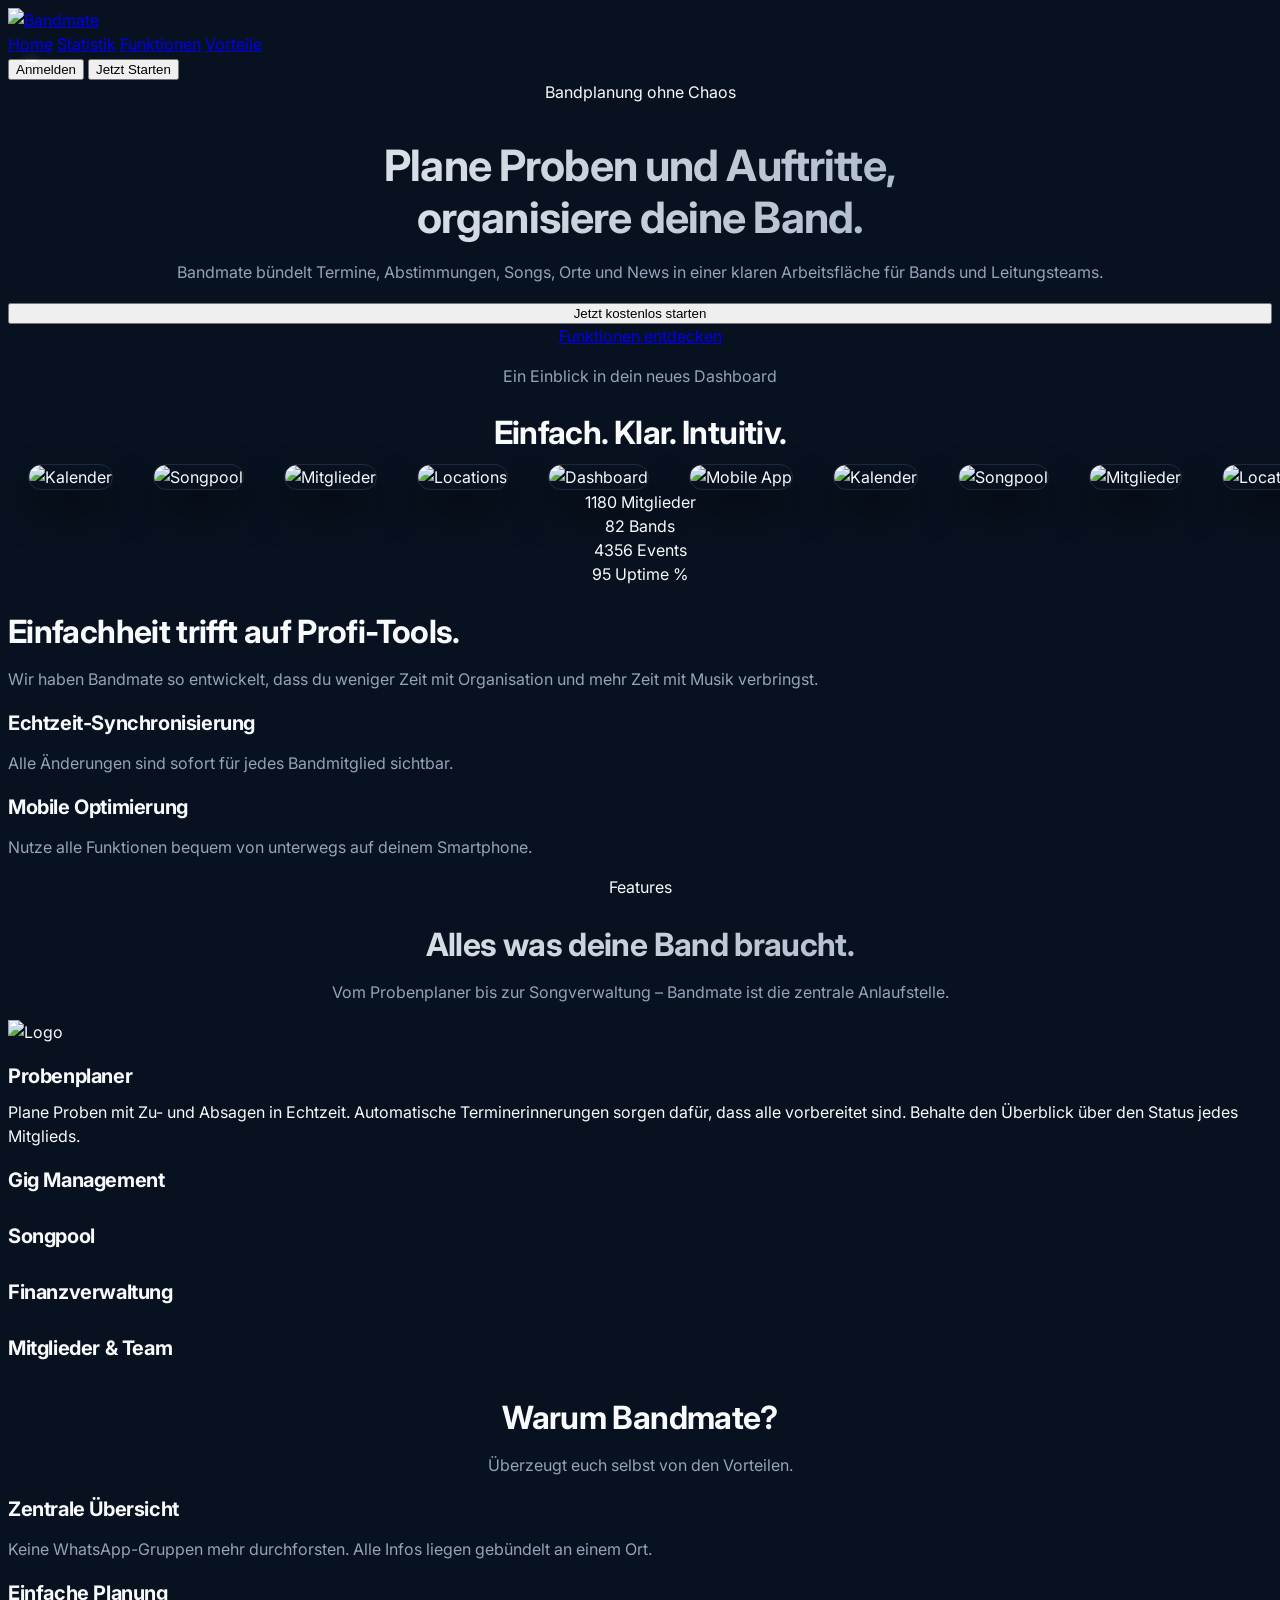
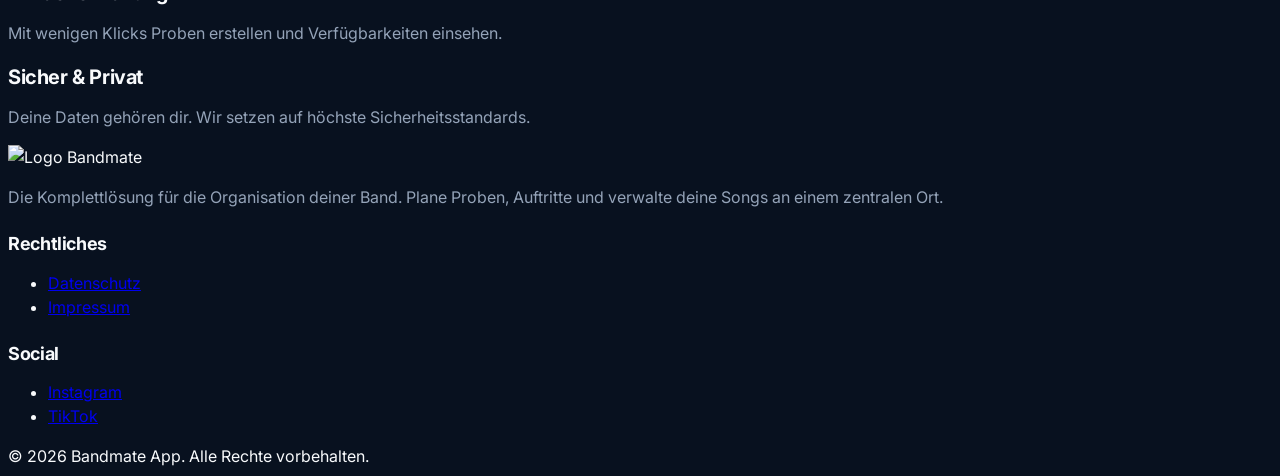
==== commit 097c9ef8: "feat: implement organization management module and Supabase storage operations for organizations and" ====
--- a/index.html
+++ b/index.html
@@ -53,13 +53,11 @@
 
     <!-- Global Loading Overlay -->
     <div class="loader-container" id="globalLoadingOverlay">
-        <div class="loader-panel">
-            <div class="loader-spin-shell">
-                <div class="guitar-spinner">
-                    <img src="images/branding/bandmate-logo-only.svg" alt="Logo">
-                </div>
+        <div class="loader-content glass-card premium-loader">
+            <div class="loader-spinner">
+                <div class="loader-logo-spinner"></div>
             </div>
-            <div class="text-center">
+            <div class="text-center mt-4">
                 <p class="font-black tracking-tight text-xl text-white mb-1">Bandmate lädt</p>
                 <p class="text-sm text-slate-500 font-medium">Einen Moment bitte...</p>
             </div>
--- a/css/ui.css
+++ b/css/ui.css
@@ -764,6 +764,9 @@
     overflow-y: auto;
     opacity: 1;
     pointer-events: auto;
+    display: flex;
+    flex-direction: column;
+    gap: 0.3rem;
 }
 
 .multiselect-option {
@@ -773,7 +776,9 @@
     gap: 0.72rem;
     position: relative;
     min-height: 50px;
-    border-color: transparent;
+    padding: 0.6rem 0.9rem;
+    border-radius: 10px;
+    border: 1px solid transparent;
     background: #22304a;
 }
 
@@ -816,14 +821,14 @@
 }
 
 html[data-theme="light"] .multiselect-menu,
-:root:not(.theme-dark) .multiselect-menu {
+:root:not(.theme-dark):not(.dark) .multiselect-menu {
     background: #ffffff;
     border-color: rgba(148, 163, 184, 0.34);
     box-shadow: 0 22px 40px rgba(15, 23, 42, 0.18);
 }
 
 html[data-theme="light"] .multiselect-trigger,
-:root:not(.theme-dark) .multiselect-trigger {
+:root:not(.theme-dark):not(.dark) .multiselect-trigger {
     background:
         linear-gradient(180deg, rgba(255, 255, 255, 0.96), rgba(248, 250, 255, 0.98)),
         var(--settings-input-bg);
@@ -834,8 +839,8 @@
 
 html[data-theme="light"] .multiselect-trigger:hover,
 html[data-theme="light"] .multiselect-trigger.active,
-:root:not(.theme-dark) .multiselect-trigger:hover,
-:root:not(.theme-dark) .multiselect-trigger.active {
+:root:not(.theme-dark):not(.dark) .multiselect-trigger:hover,
+:root:not(.theme-dark):not(.dark) .multiselect-trigger.active {
     background:
         linear-gradient(180deg, rgba(255, 255, 255, 1), rgba(244, 247, 255, 0.98)),
         var(--settings-input-bg);
@@ -843,7 +848,7 @@
 }
 
 html[data-theme="light"] .multiselect-badge,
-:root:not(.theme-dark) .multiselect-badge {
+:root:not(.theme-dark):not(.dark) .multiselect-badge {
     background: rgba(99, 102, 241, 0.1);
     border-color: rgba(99, 102, 241, 0.16);
     color: #312e81;
@@ -851,26 +856,26 @@
 
 html[data-theme="light"] .multiselect-placeholder,
 html[data-theme="light"] .multiselect-arrow,
-:root:not(.theme-dark) .multiselect-placeholder,
-:root:not(.theme-dark) .multiselect-arrow {
+:root:not(.theme-dark):not(.dark) .multiselect-placeholder,
+:root:not(.theme-dark):not(.dark) .multiselect-arrow {
     color: #64748b;
 }
 
 html[data-theme="light"] .multiselect-option,
-:root:not(.theme-dark) .multiselect-option {
+:root:not(.theme-dark):not(.dark) .multiselect-option {
     background: #f8fafc;
     border: 1px solid rgba(226, 232, 240, 0.9);
     color: #0f172a;
 }
 
 html[data-theme="light"] .multiselect-option:hover,
-:root:not(.theme-dark) .multiselect-option:hover {
+:root:not(.theme-dark):not(.dark) .multiselect-option:hover {
     background: #eef4ff;
     border-color: rgba(129, 140, 248, 0.32);
 }
 
 html[data-theme="light"] .multiselect-option:has(input[type="checkbox"]:checked),
-:root:not(.theme-dark) .multiselect-option:has(input[type="checkbox"]:checked) {
+:root:not(.theme-dark):not(.dark) .multiselect-option:has(input[type="checkbox"]:checked) {
     background:
         linear-gradient(180deg, rgba(99, 102, 241, 0.08), rgba(99, 102, 241, 0.02)),
         #ffffff;
@@ -879,24 +884,25 @@
 }
 
 html[data-theme="light"] .multiselect-option-indicator,
-:root:not(.theme-dark) .multiselect-option-indicator {
+:root:not(.theme-dark):not(.dark) .multiselect-option-indicator {
     background: #ffffff;
     border-color: rgba(148, 163, 184, 0.38);
 }
 
 html[data-theme="light"] .multiselect-option:has(input[type="checkbox"]:checked) .multiselect-option-indicator,
-:root:not(.theme-dark) .multiselect-option:has(input[type="checkbox"]:checked) .multiselect-option-indicator {
+:root:not(.theme-dark):not(.dark) .multiselect-option:has(input[type="checkbox"]:checked) .multiselect-option-indicator {
     background: #1d4ed8;
     border-color: #1d4ed8;
     box-shadow: 0 0 0 1px rgba(29, 78, 216, 0.12);
 }
 
 html[data-theme="light"] .multiselect-option-label,
-:root:not(.theme-dark) .multiselect-option-label {
+:root:not(.theme-dark):not(.dark) .multiselect-option-label {
     color: #0f172a;
 }
 
 html[data-theme="dark"] .multiselect-menu,
+html.dark .multiselect-menu,
 :root.theme-dark .multiselect-menu {
     background: #182338;
     border-color: rgba(132, 157, 214, 0.42);
@@ -904,13 +910,44 @@
 }
 
 html[data-theme="dark"] .multiselect-option,
+html.dark .multiselect-option,
 :root.theme-dark .multiselect-option {
     background: #22304a;
+    color: var(--color-text, #e2e8f0);
 }
 
 html[data-theme="dark"] .multiselect-option:hover,
+html.dark .multiselect-option:hover,
 :root.theme-dark .multiselect-option:hover {
-    background: color-mix(in srgb, var(--color-primary) 12%, #22304a);
+    background: color-mix(in srgb, var(--color-primary, #8868ff) 12%, #22304a);
+}
+
+html.dark .multiselect-trigger {
+    background:
+        linear-gradient(180deg, rgba(255, 255, 255, 0.05), rgba(255, 255, 255, 0)),
+        #1a2540;
+    border-color: rgba(100, 130, 200, 0.3);
+    color: #e2e8f0;
+}
+
+html.dark .multiselect-placeholder,
+html.dark .multiselect-arrow {
+    color: rgba(148, 163, 184, 0.7);
+}
+
+html.dark .multiselect-badge {
+    background: rgba(136, 104, 255, 0.12);
+    border-color: rgba(136, 104, 255, 0.22);
+    color: #e2e8f0;
+}
+
+html.dark .multiselect-option-label {
+    color: #e2e8f0;
+}
+
+html.dark .multiselect-option-indicator {
+    background: #22304a;
+    border-color: rgba(100, 130, 200, 0.4);
 }
 
 #settingsModal .settings-form-actions {
@@ -929,6 +966,7 @@
 /* =========================================
    GLOBAL MULTISELECT (Instrument Selector)
    ========================================= */
+/* =========================================
    SETTINGS MOBILE POLISH
    ========================================= */
 
@@ -1106,3 +1144,899 @@
         grid-column: 1 / -1;
     }
 }
+
+/* =========================================
+   ORGANIZATIONS (Hub Redesign)
+   ========================================= */
+.org-hero-card {
+    background: var(--color-bg-secondary);
+    border: 1px solid var(--color-border);
+    border-radius: var(--radius-2xl);
+    padding: var(--spacing-2xl);
+    margin-bottom: var(--spacing-xl);
+    box-shadow: var(--shadow-xl);
+    position: relative;
+    overflow: hidden;
+}
+
+.org-hero-card::before {
+    content: '';
+    position: absolute;
+    top: 0;
+    right: 0;
+    width: 300px;
+    height: 300px;
+    background: radial-gradient(circle, var(--color-primary) 0%, transparent 70%);
+    opacity: 0.05;
+    filter: blur(50px);
+}
+
+.org-hero-content {
+    display: flex;
+    align-items: center;
+    gap: var(--spacing-2xl);
+    position: relative;
+    z-index: 1;
+}
+
+.org-hero-avatar {
+    width: 120px;
+    height: 120px;
+    border-radius: var(--radius-2xl);
+    background: var(--color-bg-tertiary);
+    display: flex;
+    align-items: center;
+    justify-content: center;
+    font-size: 3rem;
+    font-weight: 800;
+    color: var(--color-primary);
+    box-shadow: var(--shadow-lg);
+}
+
+.org-hero-info h2 {
+    font-size: 2.25rem;
+    margin-bottom: var(--spacing-xs);
+}
+
+.org-hero-description {
+    font-size: 1.1rem;
+    color: var(--color-text-secondary);
+    max-width: 600px;
+    margin-bottom: var(--spacing-lg);
+}
+
+.org-hero-meta {
+    display: flex;
+    flex-wrap: wrap;
+    gap: var(--spacing-xl);
+}
+
+.meta-item {
+    display: flex;
+    align-items: center;
+    gap: var(--spacing-sm);
+    color: var(--color-text-secondary);
+    font-size: 0.9rem;
+    text-decoration: none;
+    transition: color var(--transition-base);
+}
+
+a.meta-item:hover {
+    color: var(--color-primary);
+}
+
+.org-dashboard-grid {
+    display: grid;
+    grid-template-columns: 1fr 300px;
+    gap: var(--spacing-xl);
+}
+
+@media (max-width: 1024px) {
+    .org-dashboard-grid {
+        grid-template-columns: 1fr;
+    }
+}
+
+.activity-feed {
+    display: flex;
+    flex-direction: column;
+}
+
+.sticky-tabs {
+    position: sticky;
+    top: 0;
+    z-index: 10;
+    background: var(--color-bg-primary);
+    padding: var(--spacing-sm) 0;
+}
+
+/* Choice Modal - Removed redundant styles (now using global songpool classes) */
+
+/* Animated List */
+.animated-list-container {
+    display: flex;
+    flex-direction: column;
+    gap: var(--spacing-md);
+}
+
+.browse-org-item {
+    padding: var(--spacing-lg);
+    background: var(--color-bg-secondary);
+    border-radius: var(--radius-lg);
+    display: flex;
+    align-items: center;
+    justify-content: space-between;
+    cursor: pointer;
+    transition: all 0.3s cubic-bezier(0.4, 0, 0.2, 1);
+}
+
+.browse-org-item:hover {
+    background: var(--color-bg-tertiary);
+    transform: scale(1.02);
+}
+
+/* =========================================
+   ORGANIZATION DASHBOARD & COMPONENTS
+   ========================================= */
+.org-dashboard-grid {
+    display: grid;
+    grid-template-columns: 1fr 300px;
+    gap: 1.5rem;
+    margin-top: 1rem;
+}
+
+@media (max-width: 992px) {
+    .org-dashboard-grid {
+        grid-template-columns: 1fr;
+    }
+}
+
+.org-dashboard-sidebar {
+    display: flex;
+    flex-direction: column;
+    gap: 1.5rem;
+}
+
+/* Compact Songpool Grid */
+.songpool-grid-compact {
+    display: grid;
+    grid-template-columns: repeat(auto-fill, minmax(280px, 1fr));
+    gap: 1rem;
+    margin-top: 1rem;
+}
+
+.song-card-compact {
+    display: flex;
+    align-items: center;
+    gap: 1rem;
+    padding: 1rem;
+    background: var(--color-bg-secondary);
+    border: 1px solid var(--color-border);
+    border-radius: var(--radius-lg);
+    transition: all var(--transition-base);
+    text-decoration: none;
+    color: inherit;
+}
+
+.song-card-compact:hover {
+    background: var(--color-surface-hover);
+    border-color: var(--color-primary-soft);
+    transform: translateY(-2px);
+    box-shadow: var(--shadow-md);
+}
+
+.song-card-icon {
+    width: 40px;
+    height: 40px;
+    display: flex;
+    align-items: center;
+    justify-content: center;
+    background: var(--color-bg-tertiary);
+    border-radius: var(--radius-md);
+    font-size: 1.25rem;
+    flex-shrink: 0;
+}
+
+.song-card-info {
+    flex: 1;
+    min-width: 0;
+}
+
+.song-card-title {
+    font-weight: 700;
+    font-size: 0.95rem;
+    color: var(--color-text);
+    white-space: nowrap;
+    overflow: hidden;
+    text-overflow: ellipsis;
+    margin-bottom: 2px;
+}
+
+.song-card-artist {
+    font-size: 0.8rem;
+    color: var(--color-text-secondary);
+    white-space: nowrap;
+    overflow: hidden;
+    text-overflow: ellipsis;
+}
+
+/* Animation for Tab Content */
+.tab-content.active {
+    animation: slideUpFade 0.4s cubic-bezier(0.16, 1, 0.3, 1);
+}
+
+@keyframes slideUpFade {
+    from {
+        opacity: 0;
+        transform: translateY(10px);
+    }
+    to {
+        opacity: 1;
+        transform: translateY(0);
+    }
+}
+
+/* Section Header Enhancements */
+.section-header-mobile-adjust {
+    flex-wrap: wrap;
+    gap: 1rem;
+}
+
+@media (max-width: 640px) {
+    .section-header-mobile-adjust {
+        flex-direction: column;
+        align-items: flex-start;
+    }
+    .section-header-mobile-adjust .btn {
+        width: 100%;
+    }
+}
+
+/* =========================================
+   ORG DETAILS MODAL — VISUAL PARITY WITH BAND MODAL
+   All #bandDetailsModal-scoped rules mirrored here so
+   #orgDetailsModal renders identically.
+   ========================================= */
+
+/* --- Tab pill container --- */
+#orgDetailsModal .tab-buttons.band-details-tabs {
+    display: inline-flex;
+    align-self: flex-start;
+    flex-wrap: wrap;
+    gap: 0.5rem;
+    margin-bottom: 0;
+    padding: 0.45rem;
+    border: 1px solid rgba(148, 163, 184, 0.12);
+    border-radius: 18px;
+    background: rgba(15, 23, 42, 0.08);
+}
+
+/* --- Individual tab buttons --- */
+#orgDetailsModal .tab-btn {
+    display: inline-flex;
+    align-items: center;
+    gap: 0.45rem;
+    padding: 0.78rem 1rem;
+    border-radius: 14px;
+    border-bottom: none;
+    margin-bottom: 0;
+    color: var(--color-text-secondary);
+    font-weight: 700;
+    background: transparent;
+    cursor: pointer;
+    transition: all var(--transition-base);
+    font-size: 0.875rem;
+}
+
+#orgDetailsModal .tab-btn:hover {
+    color: var(--color-text);
+    background: rgba(255, 255, 255, 0.07);
+}
+
+#orgDetailsModal .tab-btn.active {
+    color: var(--color-text);
+    background: linear-gradient(135deg, rgba(99, 102, 241, 0.22), rgba(59, 130, 246, 0.12));
+    box-shadow: inset 0 0 0 1px rgba(99, 102, 241, 0.24);
+}
+
+/* --- Tab icon sizing --- */
+#orgDetailsModal .band-details-tab-icon {
+    display: inline-flex;
+    align-items: center;
+    justify-content: center;
+    width: 20px;
+    height: 20px;
+    flex-shrink: 0;
+}
+
+#orgDetailsModal .band-details-tab-icon svg {
+    width: 20px;
+    height: 20px;
+    display: block;
+}
+
+/* --- Tab content --- */
+#orgDetailsModal .tab-content {
+    padding-top: 0;
+    display: none;
+}
+
+#orgDetailsModal .tab-content.active {
+    display: block;
+}
+
+/* --- Members list --- */
+#orgDetailsModal .members-list {
+    display: flex;
+    flex-direction: column;
+    gap: 0.85rem;
+    padding: 0;
+}
+
+/* --- Member rows --- */
+#orgDetailsModal .member-row {
+    background:
+        radial-gradient(circle at top right, rgba(99, 102, 241, 0.08), transparent 36%),
+        linear-gradient(180deg, rgba(255, 255, 255, 0.02), transparent),
+        rgba(15, 23, 42, 0.08);
+    border: 1px solid rgba(148, 163, 184, 0.14);
+    border-radius: 18px;
+    padding: 0.95rem 1rem;
+    display: flex;
+    align-items: center;
+    gap: 1rem;
+    box-shadow: none;
+    transition: all var(--transition-base);
+}
+
+#orgDetailsModal .member-row:hover {
+    transform: translateY(-1px);
+    border-color: rgba(99, 102, 241, 0.24);
+    box-shadow: 0 10px 24px rgba(15, 23, 42, 0.1);
+    background:
+        radial-gradient(circle at top right, rgba(99, 102, 241, 0.12), transparent 36%),
+        linear-gradient(180deg, rgba(255, 255, 255, 0.02), transparent),
+        rgba(15, 23, 42, 0.1);
+}
+
+#orgDetailsModal .member-avatar {
+    width: 52px;
+    height: 52px;
+    border-radius: 16px;
+}
+
+#orgDetailsModal .member-name {
+    font-size: 1.02rem;
+    font-weight: 700;
+}
+
+#orgDetailsModal .member-actions-col {
+    display: flex;
+    align-items: center;
+    gap: 0.7rem;
+    flex-shrink: 0;
+    margin-left: auto;
+}
+
+/* --- Section header --- */
+#orgDetailsModal .band-details-section-header {
+    display: flex;
+    justify-content: space-between;
+    align-items: flex-start;
+    gap: 1rem;
+    padding-bottom: 1rem;
+    margin-bottom: 1rem;
+    border-bottom: 1px solid rgba(148, 163, 184, 0.14);
+}
+
+/* --- Panel section card look --- */
+#orgDetailsModal .band-details-panel-section {
+    background: linear-gradient(180deg, rgba(255, 255, 255, 0.03), transparent), var(--color-surface);
+    border: 1px solid rgba(148, 163, 184, 0.12);
+    border-radius: 22px;
+    padding: 1.2rem 1.25rem;
+    box-shadow: var(--shadow-sm);
+}
+
+/* --- Intro panel --- */
+#orgDetailsModal .band-details-panel-intro {
+    background: linear-gradient(180deg, rgba(255, 255, 255, 0.03), transparent), var(--color-surface);
+    border: 1px solid rgba(148, 163, 184, 0.12);
+    border-radius: 22px;
+    padding: 1rem 1.1rem;
+    margin-bottom: 1rem;
+    box-shadow: var(--shadow-sm);
+}
+
+/* --- Section h3 top margin fix --- */
+#orgDetailsModal .section h3 {
+    margin-top: 0;
+}
+
+/* --- Responsive: stack tabs on small screens --- */
+@media (max-width: 640px) {
+    #orgDetailsModal .tab-buttons.band-details-tabs {
+        width: 100%;
+    }
+    #orgDetailsModal .tab-btn {
+        flex: 1;
+        justify-content: center;
+        padding: 0.6rem 0.5rem;
+        font-size: 0.8rem;
+    }
+    #orgDetailsModal .band-details-section-header {
+        flex-direction: column;
+    }
+}
+
+@media (max-width: 480px) {
+    #orgDetailsModal .tab-btn span:not(.band-details-tab-icon) {
+        display: none;
+    }
+    #orgDetailsModal .tab-btn {
+        padding: 0.7rem;
+    }
+}
+
+/* =========================================
+   ORG DETAILS MODAL — REFINED PARITY BLOCK
+   Uses exact same values as #bandDetailsModal lines 24384–24530
+   ========================================= */
+
+#orgDetailsModal .band-details-modal-header {
+    padding: 22px 24px 18px;
+}
+
+#orgDetailsModal .band-details-modal-body {
+    padding: 0 24px 24px;
+    gap: 16px;
+}
+
+#orgDetailsModal .band-details-cover {
+    width: 76px;
+    height: 76px;
+    border-radius: 20px;
+    display: flex;
+    align-items: center;
+    justify-content: center;
+    font-size: 1.4rem;
+    font-weight: 800;
+    letter-spacing: 0.06em;
+    color: white;
+}
+
+/* Pill tab container — overrides global .band-details-tabs */
+#orgDetailsModal .band-details-tabs {
+    display: flex !important;
+    flex-wrap: wrap;
+    gap: 8px;
+    align-self: stretch;
+    padding: 6px;
+    border-radius: 16px;
+    border: 1px solid var(--color-border);
+    background: var(--color-bg-secondary);
+}
+
+/* Tab button base — overrides global .tab-btn border-bottom styles */
+#orgDetailsModal .tab-btn {
+    position: relative;
+    display: inline-flex !important;
+    align-items: center;
+    gap: 0.48rem;
+    min-height: 42px;
+    padding: 0.7rem 0.95rem;
+    border: 1px solid transparent !important;
+    border-bottom: 1px solid transparent !important;
+    border-radius: 12px;
+    background: transparent;
+    color: var(--color-text-secondary);
+    font-size: 0.92rem;
+    font-weight: 600;
+    margin-bottom: 0 !important;
+    transition: background var(--transition-base), color var(--transition-base), border-color var(--transition-base);
+}
+
+#orgDetailsModal .tab-btn:hover {
+    color: var(--color-text);
+    border-color: var(--color-border) !important;
+    background: var(--color-surface-hover);
+}
+
+#orgDetailsModal .tab-btn.active {
+    background: linear-gradient(135deg, rgba(14, 165, 233, 0.15), rgba(14, 165, 233, 0.05));
+    border-color: rgba(14, 165, 233, 0.35) !important;
+    color: var(--color-text);
+    box-shadow: 0 12px 22px -18px rgba(14, 165, 233, 0.6), inset 0 1px 0 rgba(255, 255, 255, 0.05);
+    transform: translateY(-1px);
+}
+
+#orgDetailsModal .tab-btn.active::after {
+    content: "";
+    position: absolute;
+    left: 14px;
+    right: 14px;
+    bottom: 6px;
+    height: 2px;
+    border-radius: 999px;
+    background: var(--color-primary);
+}
+
+/* Tab icon — constrain SVG to 16px like band modal */
+#orgDetailsModal .band-details-tab-icon {
+    width: 16px !important;
+    height: 16px !important;
+    display: inline-flex;
+    align-items: center;
+    justify-content: center;
+    flex-shrink: 0;
+    color: var(--color-text-secondary);
+    transition: color var(--transition-base);
+}
+
+#orgDetailsModal .tab-btn.active .band-details-tab-icon {
+    color: var(--color-primary);
+}
+
+#orgDetailsModal .band-details-tab-icon svg {
+    width: 16px !important;
+    height: 16px !important;
+    display: block;
+}
+
+/* Panel sections */
+#orgDetailsModal .band-details-panel-section,
+#orgDetailsModal .band-details-panel-intro {
+    border-radius: 18px;
+    border: 1px solid var(--color-border);
+    background: var(--color-surface);
+    box-shadow: none;
+}
+
+/* Songpool View Switch */
+.songpool-view-switch {
+    display: flex;
+    background: color-mix(in srgb, var(--surface-secondary) 40%, transparent);
+    padding: 3px;
+    border-radius: 20px;
+    border: 1px solid color-mix(in srgb, var(--border) 40%, transparent);
+    margin-right: 1rem;
+}
+
+.songpool-view-switch .switch-btn {
+    padding: 6px 14px;
+    border-radius: 17px;
+    border: none;
+    background: transparent;
+    color: var(--text-secondary);
+    font-size: 0.85rem;
+    font-weight: 500;
+    cursor: pointer;
+    transition: all 0.2s cubic-bezier(0.4, 0, 0.2, 1);
+}
+
+.songpool-view-switch .switch-btn.active {
+    background: var(--color-primary);
+    color: white;
+    box-shadow: 0 2px 8px color-mix(in srgb, var(--color-primary) 30%, transparent);
+}
+
+.songpool-view-switch .switch-btn:not(.active):hover {
+    color: var(--text-primary);
+    background: color-mix(in srgb, var(--surface-secondary) 60%, transparent);
+}
+
+@media (max-width: 768px) {
+    .songpool-view-switch {
+        margin-right: 0;
+        margin-bottom: 0.75rem;
+        width: 100%;
+        justify-content: center;
+    }
+    .songpool-view-switch .switch-btn {
+        flex: 1;
+        text-align: center;
+    }
+}
+
+
+/* Roles Overview in Organization Settings */
+.roles-grid {
+    display: grid;
+    grid-template-columns: repeat(auto-fit, minmax(200px, 1fr));
+    gap: var(--spacing-md);
+    margin-top: 1rem;
+}
+
+.role-group-card {
+    background: color-mix(in srgb, var(--surface-secondary) 30%, transparent);
+    border: 1px solid var(--border);
+    border-radius: 12px;
+    padding: var(--spacing-md);
+}
+
+.role-group-header {
+    display: flex;
+    justify-content: space-between;
+    align-items: center;
+    margin-bottom: 0.75rem;
+    padding-bottom: 0.5rem;
+    border-bottom: 1px solid var(--border);
+}
+
+.role-count {
+    font-size: 0.75rem;
+    color: var(--text-secondary);
+    background: var(--surface-tertiary);
+    padding: 2px 8px;
+    border-radius: 10px;
+}
+
+.role-group-users {
+    display: flex;
+    flex-wrap: wrap;
+    gap: 6px;
+}
+
+.role-user-tag {
+    font-size: 0.75rem;
+    padding: 4px 10px;
+    background: var(--surface-secondary);
+    border-radius: 6px;
+    color: var(--text-primary);
+}
+
+.org-settings-grid {
+    display: grid;
+    grid-template-columns: repeat(auto-fit, minmax(300px, 1fr));
+    gap: var(--spacing-lg);
+    align-items: start;
+}
+
+@media (max-width: 768px) {
+    .org-settings-grid {
+        grid-template-columns: 1fr;
+    }
+}
+
+/* =========================================
+   UNIFIED PREMIUM LOADER (LOGO SPINNER)
+   ========================================= */
+
+.loader-container { 
+    position: fixed; 
+    inset: 0; 
+    z-index: 9999; 
+    display: flex; 
+    align-items: center; 
+    justify-content: center; 
+    background: #08111F; 
+    transition: opacity 0.35s ease-out; 
+}
+
+.premium-loader {
+    width: 340px;
+    max-width: calc(100vw - 2rem);
+    padding: 2.5rem;
+    text-align: center;
+    background: rgba(255, 255, 255, 0.05);
+    border: 1px solid rgba(255, 255, 255, 0.1);
+    border-radius: 20px;
+    box-shadow: 0 24px 64px rgba(0, 0, 0, 0.5), 0 0 0 1px rgba(255,255,255,0.04);
+    backdrop-filter: blur(20px);
+    -webkit-backdrop-filter: blur(20px);
+    display: flex;
+    flex-direction: column;
+    align-items: center;
+    gap: 0.5rem;
+}
+
+.loader-spinner {
+    width: 80px;
+    height: 80px;
+    display: flex;
+    align-items: center;
+    justify-content: center;
+    position: relative;
+}
+
+.loader-logo-spinner {
+    width: 60px;
+    height: 60px;
+    background: url('../images/branding/bandmate-logo-only-dark.svg') no-repeat center;
+    background-size: contain;
+    animation: spin 2s linear infinite;
+}
+
+.glass-card {
+    background: rgba(255, 255, 255, 0.03);
+    backdrop-filter: blur(12px);
+    -webkit-backdrop-filter: blur(12px);
+    border: 1px solid rgba(255, 255, 255, 0.08);
+}
+
+@keyframes spin {
+    to { transform: rotate(360deg); }
+}
+
+@keyframes pulse {
+    0%, 100% { transform: scale(1); opacity: 1; }
+    50% { transform: scale(1.1); opacity: 0.8; }
+}
+
+/* Global Spinner Overrides */
+.spinner, .loading-spinner, .loading-spinner-circle {
+    width: 48px;
+    height: 48px;
+    background: url('../images/branding/bandmate-logo-only-dark.svg') no-repeat center !important;
+    background-size: contain !important;
+    animation: spin 2s linear infinite !important;
+    border: none !important;
+    border-radius: 0 !important;
+}
+
+.spinner-sm {
+    width: 24px;
+    height: 24px;
+    background: url('../images/branding/bandmate-logo-only-dark.svg') no-repeat center !important;
+    background-size: contain !important;
+    animation: spin 2s linear infinite !important;
+    border: none !important;
+}
+
+/* Organization Band Card Members Preview */
+.members-avatars-row {
+    display: flex;
+    align-items: center;
+}
+
+.member-avatar-sm {
+    width: 28px;
+    height: 28px;
+    border-radius: 50%;
+    overflow: hidden;
+    display: flex;
+    align-items: center;
+    justify-content: center;
+    font-size: 10px;
+    font-weight: 700;
+    color: white;
+    border: 2px solid var(--color-bg-secondary);
+    margin-right: -8px; /* Stacking effect */
+    transition: transform 0.2s ease;
+    position: relative;
+    z-index: 1;
+}
+
+.member-avatar-sm:hover {
+    transform: translateY(-2px);
+    z-index: 10;
+}
+
+.member-avatar-sm img {
+    width: 100%;
+    height: 100%;
+    object-fit: cover;
+}
+
+.member-avatar-more {
+    font-size: 11px;
+    font-weight: 600;
+    color: var(--color-text-secondary);
+    margin-left: 12px;
+    padding-bottom: 2px;
+}
+
+/* Compact Member List for Confirmation Modals */
+.compact-member-list-alt {
+    display: flex;
+    flex-direction: column;
+    gap: 8px;
+    max-height: 200px;
+    overflow-y: auto;
+    padding: 12px;
+    background: var(--color-bg-secondary);
+    border-radius: 12px;
+    border: 1px solid var(--color-border);
+}
+
+.compact-member-item {
+    display: flex;
+    align-items: center;
+    gap: 12px;
+    padding: 6px 0;
+}
+
+.compact-member-avatar {
+    width: 32px;
+    height: 32px;
+    border-radius: 50%;
+    overflow: hidden;
+    display: flex;
+    align-items: center;
+    justify-content: center;
+    font-size: 11px;
+    font-weight: 700;
+    color: white;
+}
+
+.compact-member-avatar img {
+    width: 100%;
+    height: 100%;
+    object-fit: cover;
+}
+
+.compact-member-info {
+    display: flex;
+    flex-direction: column;
+}
+
+.compact-member-name {
+    font-size: 13px;
+    font-weight: 600;
+    color: var(--color-text);
+}
+
+.compact-member-role {
+    font-size: 11px;
+    color: var(--color-text-secondary);
+}
+
+/* Band Card Mini Members List */
+.band-card-members-list-compact {
+    display: flex;
+    flex-direction: column;
+    gap: 8px;
+    padding: 12px;
+    background: rgba(255, 255, 255, 0.03);
+    border-radius: 12px;
+    border: 1px solid rgba(255, 255, 255, 0.05);
+}
+
+.band-member-mini-item {
+    display: flex;
+    align-items: center;
+    gap: 10px;
+}
+
+.member-avatar-xs {
+    width: 24px;
+    height: 24px;
+    border-radius: 50%;
+    overflow: hidden;
+    display: flex;
+    align-items: center;
+    justify-content: center;
+    font-size: 9px;
+    font-weight: 700;
+    color: white;
+}
+
+.member-avatar-xs img {
+    width: 100%;
+    height: 100%;
+    object-fit: cover;
+}
+
+.member-mini-info {
+    display: flex;
+    flex-direction: column;
+    line-height: 1.2;
+}
+
+.member-mini-name {
+    font-size: 12px;
+    font-weight: 600;
+    color: var(--color-text);
+}
+
+.member-mini-role {
+    font-size: 10px;
+    color: var(--color-text-secondary);
+}
+
+.member-mini-more {
+    font-size: 11px;
+    color: var(--color-text-secondary);
+    padding-top: 4px;
+    font-style: italic;
+}
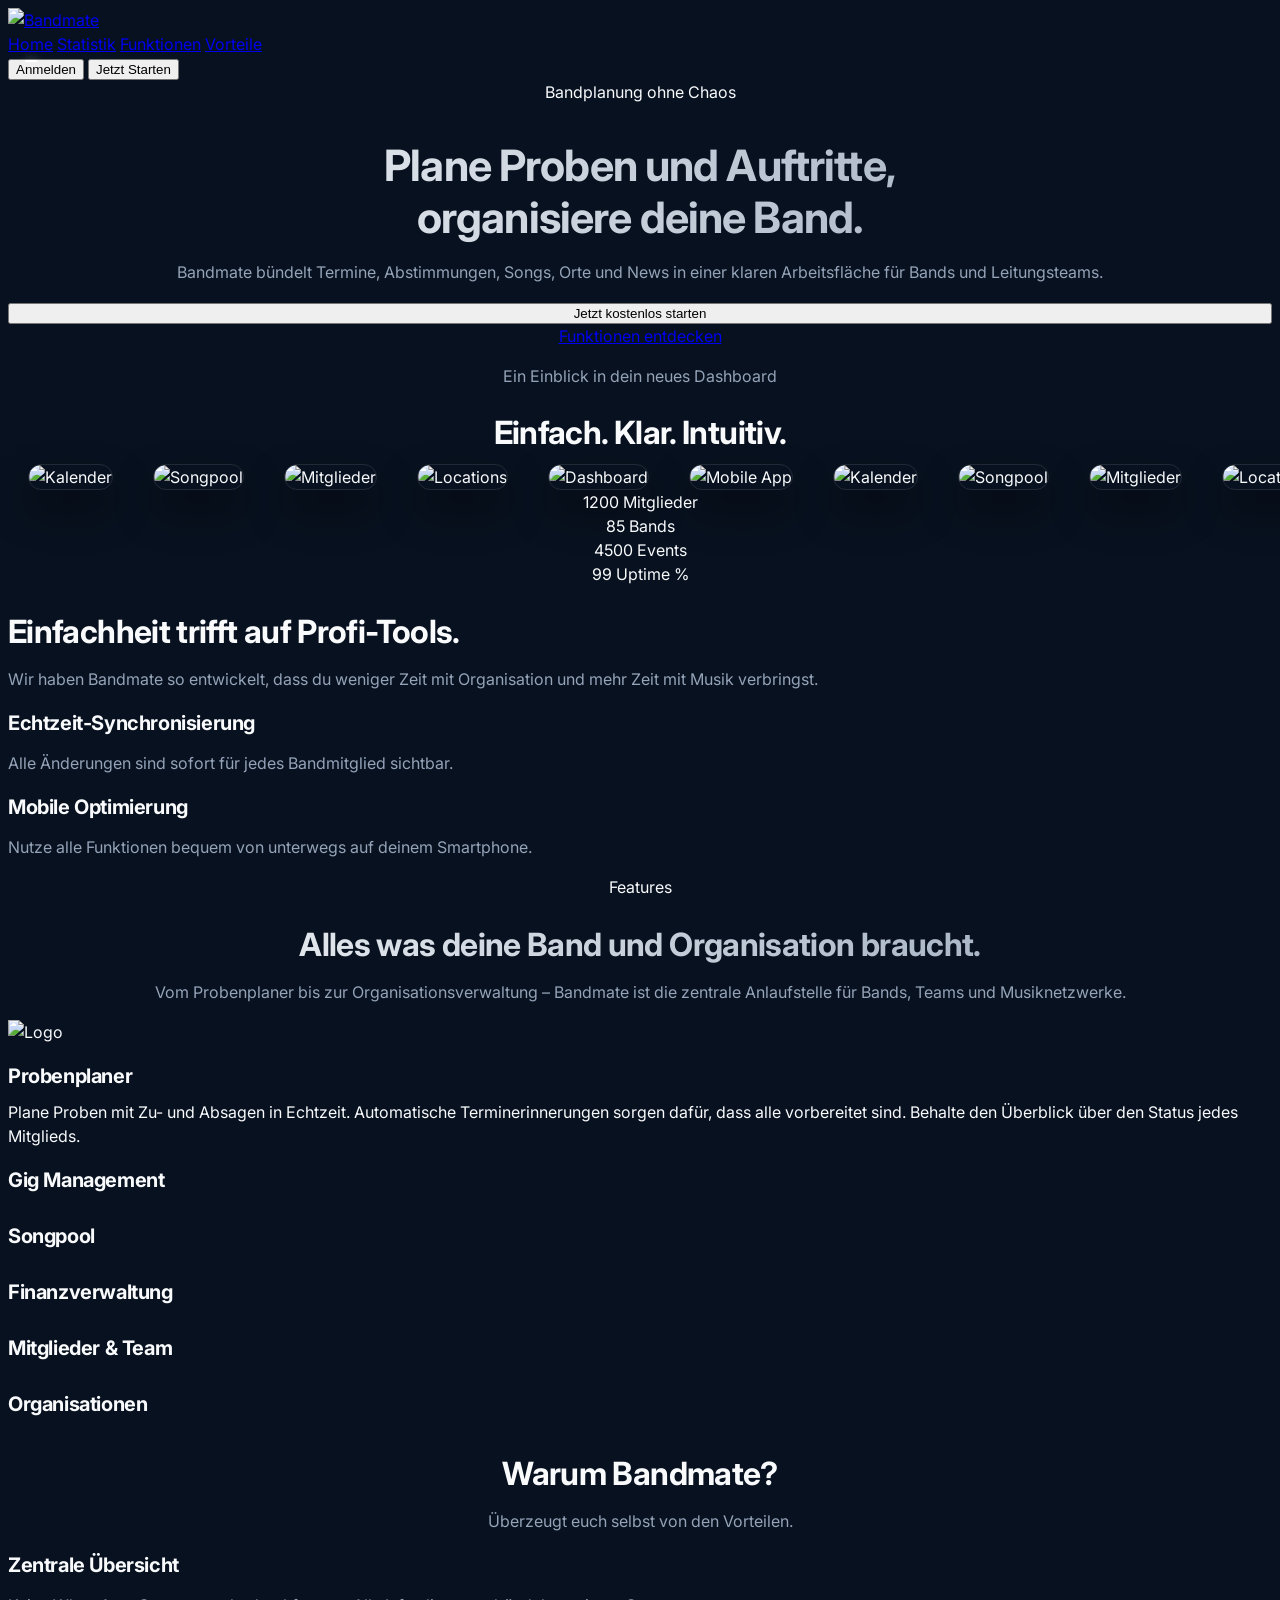
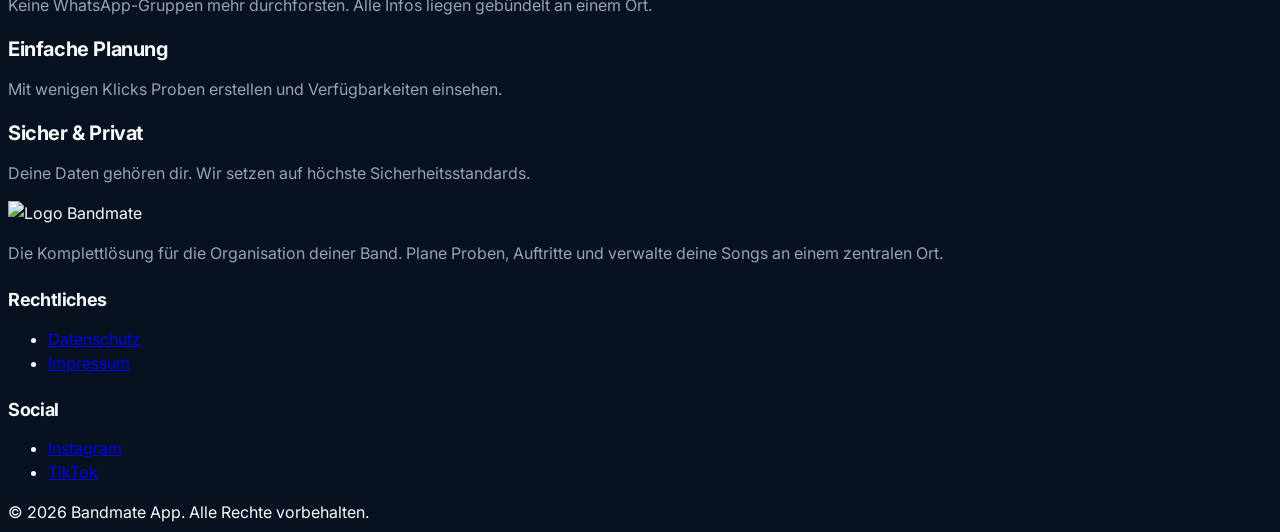
==== commit 36e64e34: "feat: implement organizational features and management capabilities for bands and teams" ====
--- a/index.html
+++ b/index.html
@@ -15,8 +15,8 @@
     <link rel="canonical" href="https://bandmate.studio/">
     
     <link rel="manifest" href="manifest.json">
-    <link rel="icon" type="image/svg+xml" href="images/branding/bandmate-logo-only.svg" id="faviconSvg">
-    <link rel="apple-touch-icon" href="images/branding/bandmate-logo-only.svg" id="appleTouchIcon">
+    <link rel="icon" type="image/svg+xml" href="images/branding/bandmate-logo-only-dark.svg" id="faviconSvg">
+    <link rel="apple-touch-icon" href="images/branding/bandmate-logo-only-dark.svg" id="appleTouchIcon">
     
     <!-- External Dependencies -->
     <script src="https://cdn.tailwindcss.com"></script>
@@ -171,8 +171,8 @@
                 <div class="max-w-7xl mx-auto">
                     <div class="text-center mb-20">
                         <div class="inline-block px-4 py-1.5 rounded-full bg-accent-secondary/10 border border-accent-secondary/20 text-accent-secondary text-xs font-bold tracking-widest uppercase mb-8">Features</div>
-                        <h2 class="text-4xl md:text-5xl font-black tracking-tight mb-6 text-gradient">Alles was deine Band braucht.</h2>
-                        <p class="text-slate-400 text-lg font-medium max-w-2xl mx-auto">Vom Probenplaner bis zur Songverwaltung – Bandmate ist die zentrale Anlaufstelle.</p>
+                        <h2 class="text-4xl md:text-5xl font-black tracking-tight mb-6 text-gradient">Alles was deine Band und Organisation braucht.</h2>
+                        <p class="text-slate-400 text-lg font-medium max-w-2xl mx-auto">Vom Probenplaner bis zur Organisationsverwaltung – Bandmate ist die zentrale Anlaufstelle für Bands, Teams und Musiknetzwerke.</p>
                     </div>
 
                     <div class="grid lg:grid-cols-[0.8fr_1.2fr] gap-10 lg:gap-20 items-center">
@@ -184,27 +184,30 @@
                             <div class="absolute w-[300px] h-[300px] border border-white/5 rounded-full"></div>
                             <div class="absolute w-[450px] h-[450px] border border-white/5 rounded-full"></div>
                             
-                            <!-- Orbiting Icons (7 Icons) -->
+                            <!-- Orbiting Icons (8 Icons) -->
                             <div class="absolute animate-orbit flex items-center justify-center p-4 rounded-2xl bg-[#0D1527] border border-white/10" style="--duration: 25s; --radius: 150px; animation-delay: 0s;">
                                 <i data-lucide="users" class="w-6 h-6 text-accent-secondary"></i>
                             </div>
-                            <div class="absolute animate-orbit flex items-center justify-center p-4 rounded-2xl bg-[#0D1527] border border-white/10" style="--duration: 25s; --radius: 150px; animation-delay: -3.57s;">
+                            <div class="absolute animate-orbit flex items-center justify-center p-4 rounded-2xl bg-[#0D1527] border border-white/10" style="--duration: 25s; --radius: 150px; animation-delay: -3.125s;">
                                 <i data-lucide="calendar" class="w-6 h-6 text-accent-secondary"></i>
                             </div>
-                            <div class="absolute animate-orbit flex items-center justify-center p-4 rounded-2xl bg-[#0D1527] border border-white/10" style="--duration: 25s; --radius: 150px; animation-delay: -7.14s;">
+                            <div class="absolute animate-orbit flex items-center justify-center p-4 rounded-2xl bg-[#0D1527] border border-white/10" style="--duration: 25s; --radius: 150px; animation-delay: -6.25s;">
                                 <i data-lucide="music" class="w-6 h-6 text-accent-secondary"></i>
                             </div>
-                            <div class="absolute animate-orbit flex items-center justify-center p-4 rounded-2xl bg-[#0D1527] border border-white/10" style="--duration: 25s; --radius: 200px; animation-delay: -10.71s;">
+                            <div class="absolute animate-orbit flex items-center justify-center p-4 rounded-2xl bg-[#0D1527] border border-white/10" style="--duration: 25s; --radius: 200px; animation-delay: -9.375s;">
                                 <i data-lucide="mic-2" class="w-6 h-6 text-accent-secondary"></i>
                             </div>
-                            <div class="absolute animate-orbit flex items-center justify-center p-4 rounded-2xl bg-[#0D1527] border border-white/10" style="--duration: 25s; --radius: 200px; animation-delay: -14.28s;">
+                            <div class="absolute animate-orbit flex items-center justify-center p-4 rounded-2xl bg-[#0D1527] border border-white/10" style="--duration: 25s; --radius: 200px; animation-delay: -12.5s;">
                                 <i data-lucide="map-pin" class="w-6 h-6 text-accent-secondary"></i>
                             </div>
-                            <div class="absolute animate-orbit flex items-center justify-center p-4 rounded-2xl bg-[#0D1527] border border-white/10" style="--duration: 25s; --radius: 225px; animation-delay: -17.85s;">
+                            <div class="absolute animate-orbit flex items-center justify-center p-4 rounded-2xl bg-[#0D1527] border border-white/10" style="--duration: 25s; --radius: 225px; animation-delay: -15.625s;">
                                 <i data-lucide="bell" class="w-6 h-6 text-accent-secondary"></i>
                             </div>
-                            <div class="absolute animate-orbit flex items-center justify-center p-4 rounded-2xl bg-[#0D1527] border border-white/10" style="--duration: 25s; --radius: 225px; animation-delay: -21.42s;">
+                            <div class="absolute animate-orbit flex items-center justify-center p-4 rounded-2xl bg-[#0D1527] border border-white/10" style="--duration: 25s; --radius: 225px; animation-delay: -18.75s;">
                                 <i data-lucide="euro" class="w-6 h-6 text-accent-secondary"></i>
+                            </div>
+                            <div class="absolute animate-orbit flex items-center justify-center p-4 rounded-2xl bg-[#0D1527] border border-white/10" style="--duration: 25s; --radius: 245px; animation-delay: -21.875s;">
+                                <i data-lucide="building-2" class="w-6 h-6 text-accent-secondary"></i>
                             </div>
                         </div>
 
@@ -315,6 +318,28 @@
                                     <div class="min-h-0">
                                         <div class="pt-6 text-slate-400 text-base leading-relaxed">
                                             Verwalte Kontaktdaten, Instrumente und Rollen. Lade neue Musiker einfach per Einladungscode ein und baue deine Band-Community auf.
+                                        </div>
+                                    </div>
+                                </div>
+                            </details>
+
+                            <!-- Item 6 -->
+                            <details name="features" class="group p-6 rounded-2xl bg-white/5 border border-white/10 hover:bg-white/10 open:bg-white/[0.08] open:scale-[1.02] transition-all cursor-pointer">
+                                <summary class="flex items-center justify-between list-none">
+                                    <div class="flex items-center gap-4">
+                                        <div class="w-12 h-12 rounded-xl bg-accent-secondary/10 flex items-center justify-center">
+                                            <i data-lucide="building-2" class="w-6 h-6 text-accent-secondary"></i>
+                                        </div>
+                                        <h3 class="text-xl font-bold tracking-tight">Organisationen</h3>
+                                    </div>
+                                    <span class="transition-transform group-open:rotate-180">
+                                        <i data-lucide="chevron-down" class="w-5 h-5 text-slate-500"></i>
+                                    </span>
+                                </summary>
+                                <div class="grid grid-rows-[0fr] group-open:grid-rows-[1fr] transition-all duration-500 ease-in-out overflow-hidden">
+                                    <div class="min-h-0">
+                                        <div class="pt-6 text-slate-400 text-base leading-relaxed">
+                                            Verwalte Musikvereine, Kollektive, Agenturen oder Gemeinden mit mehreren Bands. Lade Mitglieder und Bands ein, teile Songpools zentral und steuere Rechte klar über Admin-, Manager- und Mitgliederrollen.
                                         </div>
                                     </div>
                                 </div>
